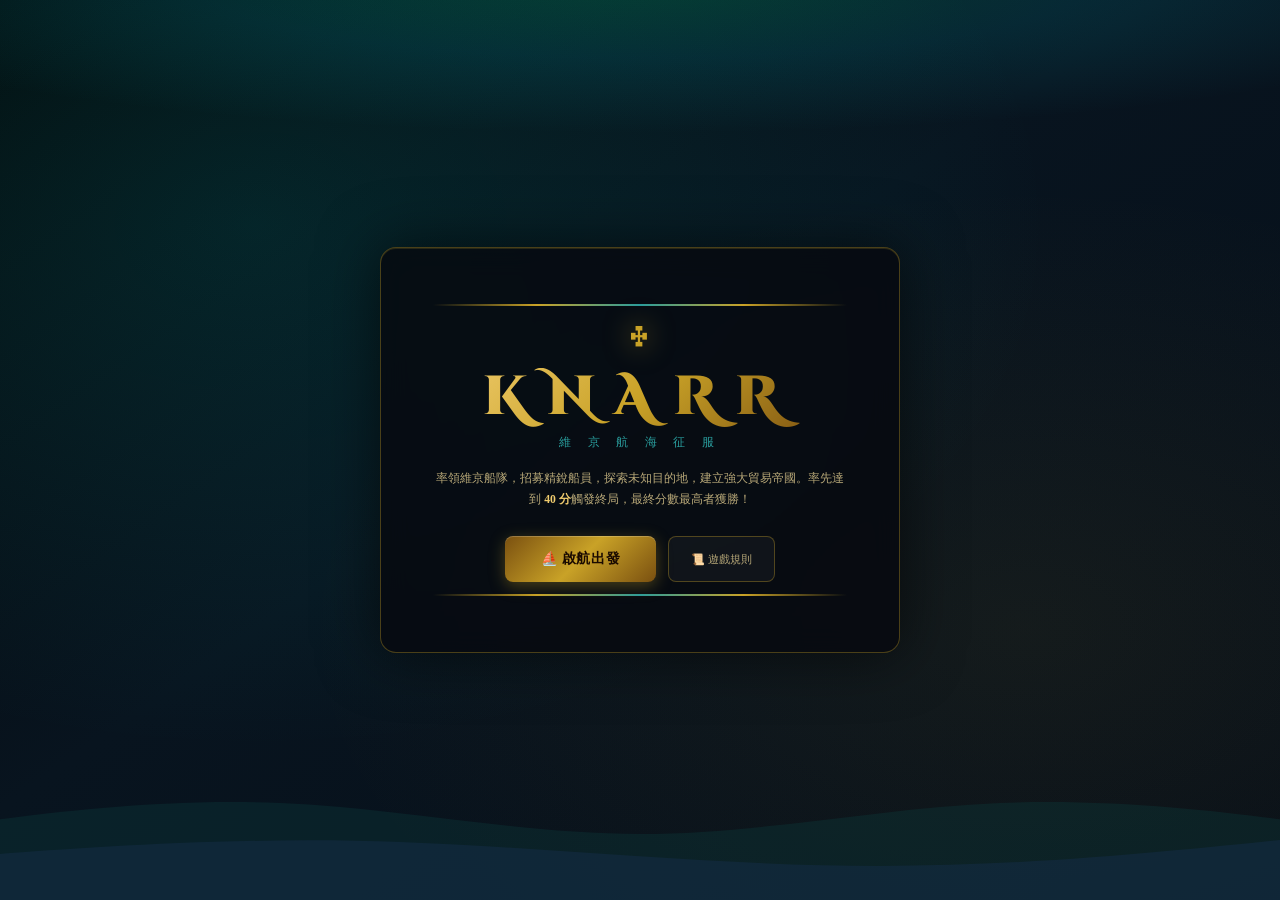
==== index.html @ 2f02c30b "fix: fixed market slots by board color, combined ship+dest display, slot badge at bottom" ====
<!DOCTYPE html>
<html lang="zh-TW">
<head>
  <meta charset="UTF-8">
  <meta name="viewport" content="width=device-width, initial-scale=1.0">
  <title>Knarr — 維京航海桌遊</title>
  <meta name="description" content="Knarr 維京航海策略桌遊網頁版">
  <link href="https://fonts.googleapis.com/css2?family=Cinzel:wght@400;600;700;900&family=Cinzel+Decorative:wght@400;700&family=IM+Fell+English:ital@0;1&display=swap" rel="stylesheet">
  <link rel="stylesheet" href="game.css">
</head>
<body>

<!-- ═══════════════════════════ INTRO ═══════════════════════════ -->
<div id="screen-intro" class="screen active">
  <div class="intro-bg"><div class="aurora"></div><div class="waves"></div></div>
  <div class="intro-content">
    <div class="gold-bar"></div>
    <div class="valknut-logo">᛭</div>
    <h1 class="game-title">KNARR</h1>
    <p class="game-subtitle">維 京 航 海 征 服</p>
    <p class="intro-desc">率領維京船隊，招募精銳船員，探索未知目的地，建立強大貿易帝國。率先達到 <strong>40 分</strong>觸發終局，最終分數最高者獲勝！</p>
    <div class="intro-btns">
      <button class="btn-primary btn-large" onclick="startSetup()">⛵ 啟航出發</button>
      <button class="btn-ghost" onclick="showRules()">📜 遊戲規則</button>
    </div>
    <div class="gold-bar"></div>
  </div>
</div>

<!-- ═══════════════════════════ SETUP ═══════════════════════════ -->
<div id="screen-setup" class="screen">
  <div class="intro-bg"><div class="aurora"></div></div>
  <div class="setup-panel">
    <h2 class="panel-title">⚓ 遊戲準備</h2>
    <div class="setup-row">
      <div class="setup-col">
        <label class="setup-label">你的艦長名稱</label>
        <input type="text" id="player-name-input" class="text-input" placeholder="維京艦長" maxlength="12" value="維京艦長">
        <label class="setup-label" style="margin-top:16px">聖物模組</label>
        <div class="toggle-row">
          <label class="toggle-switch"><input type="checkbox" id="relic-toggle" checked><span class="toggle-slider"></span></label>
          <span class="toggle-desc">金臂鐲 — 招募第3張同色船員時，可預留1張目的地</span>
        </div>
      </div>
      <div class="setup-col">
        <label class="setup-label">選擇你的船隻板塊</label>
        <div id="ship-tile-selector" class="ship-tile-grid"></div>
      </div>
    </div>
    <div class="setup-actions">
      <button class="btn-ghost" onclick="showScreen('screen-intro')">← 返回</button>
      <button class="btn-primary btn-large" onclick="initGame()">🚢 準備就緒，啟航！</button>
    </div>
  </div>
</div>

<!-- ═══════════════════════════ GAME SCREEN ═══════════════════════════ -->
<div id="screen-game" class="screen">

  <!-- TOP BAR -->
  <header class="top-bar">
    <div class="topbar-brand">⚔ KNARR</div>
    <div class="topbar-phase">
      <span class="phase-chip" id="phase-label">等待開始</span>
      <span class="round-chip" id="round-label">回合 1</span>
    </div>
    <div class="topbar-actions">
      <button class="icon-btn" onclick="toggleLog()" title="事件記錄">📋</button>
      <button class="icon-btn" onclick="showRules()" title="規則說明">📜</button>
    </div>
  </header>

  <!-- ════ MAIN BOARD ════ -->
  <div class="game-board">

    <!-- ── COL A: 對手面板 ── -->
    <aside class="side-panel side-panel--opp">
      <div class="player-card opp-card">
        <div class="pcard-header">
          <div class="pcard-avatar">🤖</div>
          <div class="pcard-info">
            <div class="pcard-name">電腦對手</div>
            <div class="turn-badge hidden" id="opp-turn-badge">▶ 思考中...</div>
          </div>
          <div class="pcard-score"><span id="opp-score">0</span><small>分</small></div>
        </div>
        <!-- Reputation -->
        <div class="rep-block">
          <div class="rep-row">
            <span class="rep-track-label">聲望軌</span>
            <span class="rep-value">🔰<span id="opp-rep">0</span> → <span id="opp-rep-pts">0</span>分/回合</span>
          </div>
          <div class="rep-track-bar" id="opp-rep-track"></div>
        </div>
        <!-- Tokens -->
        <div class="token-row">
          <div class="token-chip" title="招募標記">⚡<span id="opp-recruit">1</span></div>
          <div class="token-chip" title="銀臂鐲">⭕<span id="opp-bracelet">1</span></div>
        </div>
      </div>

      <!-- 對手船員區 -->
      <div class="crew-area-block">
        <div class="block-title">船員區</div>
        <div class="crew-grid" id="opp-crew-grid">
          <div class="crew-lane blue-lane"><div class="lane-header lane-blue">藍</div><div class="lane-cards" id="opp-crew-blue"></div></div>
          <div class="crew-lane yellow-lane"><div class="lane-header lane-yellow">黃</div><div class="lane-cards" id="opp-crew-yellow"></div></div>
          <div class="crew-lane green-lane"><div class="lane-header lane-green">綠</div><div class="lane-cards" id="opp-crew-green"></div></div>
          <div class="crew-lane red-lane"><div class="lane-header lane-red">紅</div><div class="lane-cards" id="opp-crew-red"></div></div>
          <div class="crew-lane purple-lane"><div class="lane-header lane-purple">紫</div><div class="lane-cards" id="opp-crew-purple"></div></div>
        </div>
      </div>

      <!-- 對手船隻板塊 + 目的地 (combined) -->
      <div class="ship-dest-combined" id="opp-ship-block">
        <div class="block-title">⛵ 船隻板塊 <span class="dest-count-badge">(目的地 <span id="opp-dest-count">0</span>)</span></div>
        <div class="ship-trade-cols" id="opp-trade-cols"></div>
        <!-- All destinations stacked on ship tile -->
        <div class="dest-stack-area" id="opp-destinations"></div>
      </div>
    </aside>

    <!-- ── COL B: 中央主板 ── -->
    <main class="center-board">

      <!-- 目的地市場 -->
      <section class="board-section">
        <div class="section-title">
          <span>🗺 目的地市場</span>
          <span class="deck-badges">
            <span class="deck-badge trade-badge">貿易點堆 <b id="trade-post-deck-count">20</b></span>
            <span class="deck-badge settle-badge">定居點堆 <b id="settlement-deck-count">15</b></span>
          </span>
        </div>
        <div class="dest-market-wrap">
          <div class="market-row-label trade-post-label">貿易點</div>
          <div class="dest-market-row" id="trade-post-market"></div>
          <div class="market-row-label settlement-label" style="margin-top:8px">定居點</div>
          <div class="dest-market-row" id="settlement-market"></div>
        </div>
      </section>

      <!-- 船員市場 -->
      <section class="board-section">
        <div class="section-title">
          <span>👥 船員市場</span>
          <span class="deck-badge crew-badge">牌堆 <b id="crew-deck-count">0</b></span>
        </div>
        <div class="crew-market-row" id="crew-market"></div>
      </section>

      <!-- 行動區 -->
      <section class="action-zone" id="action-zone">
        <div class="action-zone-label" id="action-zone-label">等待回合開始...</div>
        <div class="action-btns" id="action-btns">
          <button id="btn-trade" class="act-btn act-trade" onclick="doTrade()" disabled>
            <span class="act-icon">💰</span>
            <span class="act-name">貿易</span>
            <span class="act-hint">花費銀臂鐲</span>
          </button>
          <button id="btn-recruit" class="act-btn act-recruit" onclick="enterRecruitMode()" disabled>
            <span class="act-icon">⚡</span>
            <span class="act-name">招募船員</span>
            <span class="act-hint">點選手牌</span>
          </button>
          <button id="btn-explore" class="act-btn act-explore" onclick="enterExploreMode()" disabled>
            <span class="act-icon">🧭</span>
            <span class="act-name">探索目的地</span>
            <span class="act-hint">點選目的地</span>
          </button>
          <button id="btn-end-turn" class="act-btn act-end" onclick="endTurn()" disabled>
            <span class="act-icon">➡</span>
            <span class="act-name">結束回合</span>
          </button>
        </div>
        <!-- 貿易選項 (inline) -->
        <div id="trade-inline" class="trade-inline hidden">
          <div class="trade-inline-title">選擇銀臂鐲數量（你有 <span id="trade-bracelet-count">0</span> 枚）</div>
          <div class="trade-inline-btns">
            <button class="trade-opt-btn" onclick="executeTrade(1)"><span class="trade-cost">1 枚⭕</span><span class="trade-gain">取得左欄資源</span></button>
            <button class="trade-opt-btn" onclick="executeTrade(2)"><span class="trade-cost">2 枚⭕</span><span class="trade-gain">左欄 + 中欄</span></button>
            <button class="trade-opt-btn" onclick="executeTrade(3)"><span class="trade-cost">3 枚⭕</span><span class="trade-gain">左 + 中 + 右欄</span></button>
            <button class="trade-cancel-btn" onclick="cancelTrade()">✕ 取消</button>
          </div>
        </div>
        <!-- 探索費用說明 (inline) -->
        <div id="explore-inline" class="explore-inline hidden">
          <div class="explore-inline-title">探索模式：先點選目的地，再從手牌/船員區選擇4張同色船員支付（可用⚡代替）</div>
          <div class="explore-inline-state">
            已選目的地：<span id="sel-dest-name">—</span> ／
            已選費用：<span id="sel-crew-count">0</span>/4 張 ＋ <span id="sel-token-count">0</span> 枚⚡
            <button class="small-btn" id="explore-use-token-btn" onclick="useTokenForExplore()" disabled>使用⚡代替</button>
            <button class="small-btn confirm-btn" id="confirm-explore-btn" onclick="confirmExplore()" disabled>✓ 確認探索</button>
            <button class="small-btn cancel-btn" onclick="cancelExplore()">✕ 取消</button>
          </div>
        </div>
        <!-- 招募後：使用招募標記選任意市場牌 (inline) -->
        <div id="recruit-token-inline" class="recruit-token-inline hidden">
          <div class="recruit-token-title">⚡ 市場無同色船員！花費 1 枚招募標記，可任選一張市場牌加入手牌（你有 <span id="recruit-token-available">0</span> 枚）</div>
          <div class="recruit-market-cards" id="recruit-market-pick"></div>
          <div style="margin-top:6px;display:flex;gap:8px">
            <button class="small-btn cancel-btn" onclick="skipRecruitTokenPick()">✕ 略過，不選</button>
          </div>
        </div>
      </section>

      <!-- 事件記錄 -->
      <div id="event-log" class="event-log hidden">
        <div class="log-hdr">📋 事件記錄 <button class="log-close-btn" onclick="toggleLog()">✕</button></div>
        <div class="log-body" id="log-entries"></div>
      </div>
    </main>

    <!-- ── COL C: 玩家面板 ── -->
    <aside class="side-panel side-panel--human">
      <div class="player-card human-card">
        <div class="pcard-header">
          <div class="pcard-avatar">🧑‍✈️</div>
          <div class="pcard-info">
            <div class="pcard-name" id="human-player-name">維京艦長</div>
            <div class="turn-badge" id="human-turn-badge">▶ 你的回合</div>
          </div>
          <div class="pcard-score"><span id="human-score">0</span><small>分</small></div>
        </div>
        <!-- Reputation -->
        <div class="rep-block">
          <div class="rep-row">
            <span class="rep-track-label">聲望軌</span>
            <span class="rep-value">🔰<span id="human-rep">0</span> → <span id="human-rep-pts">0</span>分/回合</span>
          </div>
          <div class="rep-track-bar" id="human-rep-track"></div>
        </div>
        <!-- Tokens -->
        <div class="token-row">
          <div class="token-chip" title="招募標記">⚡<span id="human-recruit">1</span></div>
          <div class="token-chip" title="銀臂鐲">⭕<span id="human-bracelet">1</span></div>
          <div class="token-chip traded-chip" id="traded-chip" style="display:none">💰已貿</div>
          <div class="token-chip action-chip" id="action-chip" style="display:none">⚔主行動</div>
        </div>
      </div>

      <!-- 玩家手牌 -->
      <div class="hand-block" id="hand-block">
        <div class="block-title">手牌 (<span id="hand-count">0</span>) <span class="block-hint" id="hand-hint">— 點牌招募</span></div>
        <div class="hand-cards-row" id="human-hand"></div>
      </div>

      <!-- 玩家船員區 -->
      <div class="crew-area-block human-crew-block">
        <div class="block-title">船員區 <span class="block-hint">— 點欄位查看資源</span></div>
        <div class="crew-grid" id="human-crew-grid">
          <div class="crew-lane blue-lane" onclick="showCrewColResource('blue')"><div class="lane-header lane-blue">藍</div><div class="lane-cards" id="human-crew-blue"></div></div>
          <div class="crew-lane yellow-lane" onclick="showCrewColResource('yellow')"><div class="lane-header lane-yellow">黃</div><div class="lane-cards" id="human-crew-yellow"></div></div>
          <div class="crew-lane green-lane" onclick="showCrewColResource('green')"><div class="lane-header lane-green">綠</div><div class="lane-cards" id="human-crew-green"></div></div>
          <div class="crew-lane red-lane" onclick="showCrewColResource('red')"><div class="lane-header lane-red">紅</div><div class="lane-cards" id="human-crew-red"></div></div>
          <div class="crew-lane purple-lane" onclick="showCrewColResource('purple')"><div class="lane-header lane-purple">紫</div><div class="lane-cards" id="human-crew-purple"></div></div>
        </div>
      </div>

      <!-- 玩家船隻板塊 + 目的地 (combined) -->
      <div class="ship-dest-combined" id="human-ship-block">
        <div class="block-title">⛵ 船隻板塊 <span class="dest-count-badge">(目的地 <span id="human-dest-count">0</span>)</span></div>
        <!-- Ship tile trade column icons -->
        <div class="ship-trade-cols" id="human-trade-cols"></div>
        <!-- All destination cards stacked here (overlaid on ship tile area) -->
        <div class="dest-stack-area" id="human-destinations"></div>
        <!-- Reserved destinations (separate) -->
        <div class="block-title reserved-label" id="reserved-title" style="display:none">🔖 預留 (<span id="reserved-count">0</span>)</div>
        <div class="dest-cards-row" id="human-reserved"></div>
      </div>
    </aside>
  </div>
</div>

<!-- ═══════════════════════════ GAMEOVER ═══════════════════════════ -->
<div id="screen-gameover" class="screen">
  <div class="intro-bg"><div class="aurora"></div></div>
  <div class="gameover-panel">
    <div class="valknut-logo">ᚱ</div>
    <h2 id="gameover-title">遊戲結束</h2>
    <div class="gameover-result" id="gameover-result"></div>
    <div class="gameover-scores" id="gameover-scores"></div>
    <div class="gameover-btns">
      <button class="btn-primary" onclick="showScreen('screen-intro')">⚓ 返回主畫面</button>
      <button class="btn-ghost" onclick="restartGame()">🔄 再來一局</button>
    </div>
  </div>
</div>

<!-- ═══════════════════════════ MODALS ═══════════════════════════ -->

<!-- 卡牌資訊 -->
<div id="modal-card-info" class="modal hidden">
  <div class="modal-overlay" onclick="closeModal('modal-card-info')"></div>
  <div class="modal-box modal-card-box">
    <img id="modal-card-img" src="" alt="" class="modal-full-card-img">
    <div class="modal-card-detail">
      <h3 id="modal-card-name"></h3>
      <div id="modal-card-body"></div>
      <button class="btn-ghost" onclick="closeModal('modal-card-info')">關閉</button>
    </div>
  </div>
</div>

<!-- 金臂鐲預留 -->
<div id="modal-reserve" class="modal hidden">
  <div class="modal-overlay"></div>
  <div class="modal-box">
    <h3 class="modal-title">🔱 金臂鐲觸發！</h3>
    <p class="modal-desc">同色船員剛好是第 3 張！選擇一張目的地預留（上限 2 張）。</p>
    <div class="reserve-dest-row" id="reserve-dest-list"></div>
    <button class="btn-ghost" style="margin-top:12px" onclick="skipReserve()">略過，不預留</button>
  </div>
</div>

<!-- 規則說明 -->
<div id="modal-rules" class="modal hidden">
  <div class="modal-overlay" onclick="closeModal('modal-rules')"></div>
  <div class="modal-box modal-rules-box">
    <h3 class="modal-title">📜 Knarr 遊戲規則</h3>
    <div class="rules-body">
      <h4>🎯 勝利目標</h4>
      <p>任一玩家達 40 分觸發終局，完成本輪後分數最高者獲勝。</p>
      <h4>🔄 回合流程</h4>
      <ol>
        <li><b>聲望給分</b>：回合開始依聲望軌位置得分（格3→1分, 格6→2分, 格10→3分, 格14→5分）</li>
        <li><b>行前貿易</b>（可選）：花費銀臂鐲取得船隻板塊欄位資源</li>
        <li><b>主行動</b>（必選一）：招募船員 或 探索目的地</li>
        <li><b>行後貿易</b>（可選）：若本回合尚未貿易</li>
        <li><b>結束回合</b></li>
      </ol>
      <h4>⚡ 招募船員</h4>
      <p>從手牌打出 1 張船員卡放入對應顏色欄位，取得該欄所有可見資源圖標，然後從市場補 1 張同色牌到手（若無同色可花招募標記任選 1 張）。</p>
      <h4>🧭 探索目的地</h4>
      <p>選擇市場或預留目的地，支付 4 張同色船員卡（招募標記可各代替 1 張），取得右上角獎勵。</p>
      <h4>💰 貿易</h4>
      <p>花費 1/2/3 枚銀臂鐲，對應解鎖船隻板塊左欄 / 左+中欄 / 全欄，取得欄位資源及所有已取得目的地卡的相同欄位資源。每回合最多貿易一次。</p>
      <h4>🔱 金臂鐲聖物（可選模組）</h4>
      <p>當招募的同色船員剛好是第 3 張時，可預留 1 張目的地卡（每人上限 2 張預留）。</p>
    </div>
    <button class="btn-ghost" onclick="closeModal('modal-rules')">關閉</button>
  </div>
</div>

<!-- Toast -->
<div id="toast" class="toast hidden"></div>

<script src="game-data.js"></script>
<script src="game-engine.js"></script>
<script>
// Bootstrap: load JSON data then init UI
document.addEventListener('DOMContentLoaded', async () => {
  await loadGameData();
  showScreen('screen-intro');
});
</script>
</body>
</html>
---- game.css ----
/* ═══════════════════════════════════════════════════════════════
   KNARR — Viking Board Game  |  Complete UI v2
   更大卡牌 · 桌遊桌面布局 · 直覺操作
   ═══════════════════════════════════════════════════════════════ */

@import url('https://fonts.googleapis.com/css2?family=Cinzel:wght@400;600;700;900&family=Cinzel+Decorative:wght@400;700&family=IM+Fell+English:ital@0;1&display=swap');

/* ─── Variables ─── */
:root {
  --gold:        #c9a227;
  --gold-lt:     #f0cc6e;
  --gold-dk:     #7a5010;
  --teal:        #2a9d9d;
  --teal-dk:     #0d3d3d;
  --night:       #07090f;
  --night-mid:   #0e1420;
  --night-lt:    #18222f;
  --panel-bg:    rgba(8,12,22,0.92);
  --border-gold: rgba(201,162,39,0.35);
  --parchment:   #f0e8d0;
  --text-s:      #b8a878;
  --text-m:      #706045;

  /* crew colors */
  --c-blue:   #1a4fa8; --c-blue-t: #8ab4f8; --c-blue-glow: rgba(26,79,168,0.55);
  --c-yellow: #b08000; --c-yellow-t:#ffd700; --c-yellow-glow:rgba(176,128,0,0.55);
  --c-green:  #1a7a35; --c-green-t: #86efac; --c-green-glow: rgba(26,122,53,0.55);
  --c-red:    #8b1a1a; --c-red-t:   #fca5a5; --c-red-glow:   rgba(139,26,26,0.55);
  --c-purple: #5a1a8b; --c-purple-t:#d8b4fe; --c-purple-glow:rgba(90,26,139,0.55);
}

/* ─── Reset ─── */
*,*::before,*::after{box-sizing:border-box;margin:0;padding:0}
html,body{width:100%;height:100%;overflow:hidden;font-family:'IM Fell English',Georgia,serif;background:var(--night);color:var(--parchment);font-size:13px}
button{cursor:pointer;font-family:inherit}
img{display:block}
::-webkit-scrollbar{width:4px;height:4px}
::-webkit-scrollbar-thumb{background:rgba(201,162,39,0.25);border-radius:2px}

/* ─── Screens ─── */
.screen{position:fixed;inset:0;display:none;flex-direction:column;z-index:1}
.screen.active{display:flex}
.hidden{display:none!important}

/* ═══════════════ INTRO ═══════════════ */
#screen-intro{align-items:center;justify-content:center}

.intro-bg{
  position:absolute;inset:0;z-index:0;
  background:
    radial-gradient(ellipse at 20% 25%, rgba(0,212,200,.12) 0%, transparent 55%),
    radial-gradient(ellipse at 80% 70%, rgba(201,162,39,.07) 0%, transparent 50%),
    linear-gradient(145deg,#030608 0%,#08141f 45%,#060e18 100%);
}
.aurora{
  position:absolute;top:0;left:0;right:0;height:40%;
  background:radial-gradient(ellipse 100% 60% at 50% -5%,rgba(0,245,160,.18) 0%,rgba(0,200,220,.12) 35%,transparent 70%);
  animation:aurora-pulse 7s ease-in-out infinite alternate;
}
@keyframes aurora-pulse{0%{opacity:.5;transform:scaleX(.88) translateY(-6px)}100%{opacity:1;transform:scaleX(1.12) translateY(6px)}}
.waves{
  position:absolute;bottom:0;left:0;right:0;height:140px;
  background:url("data:image/svg+xml,%3Csvg xmlns='http://www.w3.org/2000/svg' viewBox='0 0 1440 140'%3E%3Cpath fill='rgba(13,61,61,0.35)' d='M0,70L60,62C120,54,240,38,360,43C480,48,600,74,720,74C840,74,960,48,1080,43C1200,38,1320,54,1380,62L1440,70L1440,140L0,140Z'/%3E%3Cpath fill='rgba(20,45,70,0.55)' d='M0,100L80,94C160,88,320,76,480,82C640,88,800,106,960,106C1120,106,1280,88,1360,80L1440,72L1440,140L0,140Z'/%3E%3C/svg%3E") bottom/cover;
}

.intro-content{position:relative;z-index:1;text-align:center;padding:44px 52px;max-width:520px;background:rgba(7,9,15,0.82);border:1px solid var(--border-gold);border-radius:16px;backdrop-filter:blur(14px);box-shadow:0 0 60px rgba(0,0,0,.6),inset 0 1px 0 rgba(201,162,39,.18)}
.gold-bar{height:2px;background:linear-gradient(90deg,transparent,var(--gold),var(--teal),var(--gold),transparent);margin:12px 0}
.valknut-logo{font-size:2.8rem;color:var(--gold);filter:drop-shadow(0 0 14px rgba(201,162,39,.7));animation:rune-glow 3s ease-in-out infinite alternate;margin-bottom:8px}
@keyframes rune-glow{0%{filter:drop-shadow(0 0 6px rgba(201,162,39,.4))}100%{filter:drop-shadow(0 0 22px rgba(201,162,39,.95))}}
.game-title{font-family:'Cinzel Decorative',serif;font-size:4.2rem;font-weight:900;letter-spacing:.35em;background:linear-gradient(135deg,var(--gold-lt),var(--gold),var(--gold-dk));-webkit-background-clip:text;-webkit-text-fill-color:transparent;background-clip:text;line-height:1.1}
.game-subtitle{font-family:'Cinzel',serif;font-size:.95rem;letter-spacing:.55em;color:var(--teal);margin:.5rem 0 1.4rem;text-transform:uppercase}
.intro-desc{color:var(--text-s);line-height:1.75;margin-bottom:2rem;font-size:.9rem}
.intro-desc strong{color:var(--gold-lt)}
.intro-btns{display:flex;gap:12px;justify-content:center}

/* ─── Buttons ─── */
.btn-primary{display:inline-flex;align-items:center;gap:8px;padding:11px 26px;border:none;border-radius:8px;font-family:'Cinzel',serif;font-size:.9rem;font-weight:700;background:linear-gradient(135deg,var(--gold-dk),var(--gold),var(--gold-dk));color:#1a0a00;box-shadow:0 4px 16px rgba(201,162,39,.35),inset 0 1px 0 rgba(255,255,255,.2);transition:all .2s;letter-spacing:.04em}
.btn-primary:hover{transform:translateY(-2px);box-shadow:0 7px 24px rgba(201,162,39,.55)}
.btn-primary:disabled{opacity:.35;cursor:not-allowed;transform:none}
.btn-large{padding:14px 36px;font-size:1.05rem}
.btn-ghost{display:inline-flex;align-items:center;gap:6px;padding:10px 22px;border:1px solid var(--border-gold);border-radius:8px;background:rgba(255,255,255,.04);color:var(--text-s);font-family:'Cinzel',serif;font-size:.85rem;transition:all .2s}
.btn-ghost:hover{background:rgba(255,255,255,.08);color:var(--parchment);border-color:var(--gold)}

/* ═══════════════ SETUP ═══════════════ */
#screen-setup{align-items:center;justify-content:center}
.setup-panel{position:relative;z-index:1;background:var(--panel-bg);border:1px solid var(--border-gold);border-radius:16px;padding:36px 40px;width:700px;max-width:95vw;max-height:92vh;overflow-y:auto;box-shadow:0 20px 60px rgba(0,0,0,.6)}
.panel-title{font-family:'Cinzel Decorative',serif;font-size:1.5rem;color:var(--gold);text-align:center;margin-bottom:28px;letter-spacing:.08em}
.setup-row{display:grid;grid-template-columns:1fr 1fr;gap:32px;margin-bottom:24px}
.setup-col{display:flex;flex-direction:column;gap:10px}
.setup-label{font-family:'Cinzel',serif;font-size:.75rem;color:var(--gold-lt);letter-spacing:.12em;text-transform:uppercase}
.text-input{background:rgba(255,255,255,.05);border:1px solid var(--border-gold);border-radius:6px;color:var(--parchment);font-family:'IM Fell English',serif;font-size:1rem;padding:8px 12px;transition:border-color .2s}
.text-input:focus{outline:none;border-color:var(--gold)}
.toggle-row{display:flex;align-items:center;gap:10px}
.toggle-desc{font-size:.8rem;color:var(--text-s);line-height:1.4}
.toggle-switch{position:relative;display:inline-block;width:42px;height:22px;flex-shrink:0}
.toggle-switch input{display:none}
.toggle-slider{position:absolute;inset:0;background:rgba(255,255,255,.08);border:1px solid var(--border-gold);border-radius:22px;cursor:pointer;transition:.3s}
.toggle-slider:before{content:'';position:absolute;width:16px;height:16px;left:3px;top:3px;background:var(--text-s);border-radius:50%;transition:.3s}
.toggle-switch input:checked + .toggle-slider{background:rgba(201,162,39,.2);border-color:var(--gold)}
.toggle-switch input:checked + .toggle-slider:before{transform:translateX(20px);background:var(--gold)}
.ship-tile-grid{display:grid;grid-template-columns:repeat(2,1fr);gap:8px;flex:1}
.ship-tile-option{border:2px solid rgba(201,162,39,.2);border-radius:8px;padding:10px;cursor:pointer;transition:all .2s;background:rgba(255,255,255,.02);text-align:center}
.ship-tile-option:hover{border-color:var(--gold);background:rgba(201,162,39,.07)}
.ship-tile-option.selected{border-color:var(--gold);background:rgba(201,162,39,.14);box-shadow:0 0 14px rgba(201,162,39,.22)}
.ship-tile-option .tile-id{font-family:'Cinzel',serif;font-size:.72rem;color:var(--gold-lt);margin-bottom:4px}
.ship-tile-option .tile-cols{font-size:.65rem;color:var(--text-s);line-height:1.5}
.setup-actions{display:flex;justify-content:space-between;align-items:center;margin-top:12px}

/* ═══════════════ GAME SCREEN ═══════════════ */
#screen-game{background:linear-gradient(160deg,#04060c 0%,#091320 50%,#050a14 100%);overflow:hidden}

/* Top Bar */
.top-bar{display:flex;align-items:center;justify-content:space-between;padding:0 16px;height:44px;background:rgba(4,6,12,.95);border-bottom:1px solid rgba(201,162,39,.22);flex-shrink:0}
.topbar-brand{font-family:'Cinzel Decorative',serif;font-size:.95rem;color:var(--gold);letter-spacing:.18em;filter:drop-shadow(0 0 6px rgba(201,162,39,.4))}
.topbar-phase{display:flex;align-items:center;gap:10px}
.phase-chip{font-family:'Cinzel',serif;font-size:.78rem;padding:3px 12px;border:1px solid rgba(42,157,157,.4);border-radius:4px;color:var(--teal);background:rgba(42,157,157,.1);animation:phase-glow 2.5s ease-in-out infinite alternate}
@keyframes phase-glow{0%{box-shadow:none}100%{box-shadow:0 0 8px rgba(42,157,157,.3)}}
.round-chip{font-family:'Cinzel',serif;font-size:.75rem;color:var(--text-s)}
.topbar-actions{display:flex;gap:6px}
.icon-btn{background:none;border:1px solid rgba(201,162,39,.2);border-radius:5px;color:var(--text-s);font-size:.95rem;padding:4px 8px;transition:all .2s}
.icon-btn:hover{border-color:var(--gold);color:var(--gold)}

/* ─── Main Board Layout ─── */
.game-board{
  display:grid;
  grid-template-columns: 260px 1fr 420px;
  height:calc(100vh - 44px);
  overflow:hidden;
}

/* ─── Side Panels ─── */
.side-panel{display:flex;flex-direction:column;gap:6px;padding:8px 10px;overflow-y:auto;overflow-x:hidden;background:rgba(4,6,12,.85);border-right:1px solid rgba(201,162,39,.12)}
.side-panel--human{border-right:none;border-left:1px solid rgba(201,162,39,.12)}
.side-panel::-webkit-scrollbar{width:3px}
.side-panel::-webkit-scrollbar-thumb{background:rgba(201,162,39,.18)}

/* Player Card */
.player-card{border-radius:8px;padding:8px 10px;border:1px solid rgba(201,162,39,.18)}
.opp-card{background:rgba(15,20,35,.5)}
.human-card{background:rgba(15,20,35,.7);border-color:rgba(201,162,39,.3)}
.pcard-header{display:flex;align-items:center;gap:8px;margin-bottom:8px}
.pcard-avatar{font-size:1.4rem;width:32px;height:32px;display:flex;align-items:center;justify-content:center;background:rgba(255,255,255,.06);border-radius:50%;flex-shrink:0}
.pcard-info{flex:1;min-width:0}
.pcard-name{font-family:'Cinzel',serif;font-size:.82rem;color:var(--gold-lt);overflow:hidden;text-overflow:ellipsis;white-space:nowrap}
.turn-badge{font-size:.62rem;color:var(--teal);background:rgba(42,157,157,.15);border:1px solid rgba(42,157,157,.3);border-radius:3px;padding:1px 6px;margin-top:2px;display:inline-block;animation:blink 1.2s step-end infinite}
@keyframes blink{0%,100%{opacity:1}50%{opacity:.35}}
.pcard-score{text-align:center;flex-shrink:0}
.pcard-score span{font-family:'Cinzel Decorative',serif;font-size:1.8rem;color:var(--gold);line-height:1;filter:drop-shadow(0 0 6px rgba(201,162,39,.4))}
.pcard-score small{display:block;font-size:.58rem;color:var(--text-m);font-family:'Cinzel',serif}

/* Reputation */
.rep-block{padding:6px 0;border-top:1px solid rgba(201,162,39,.1)}
.rep-row{display:flex;justify-content:space-between;align-items:center;margin-bottom:5px}
.rep-track-label{font-family:'Cinzel',serif;font-size:.6rem;color:var(--text-m);letter-spacing:.08em}
.rep-value{font-size:.6rem;color:var(--text-s)}
.rep-track-bar{display:flex;gap:2px;flex-wrap:nowrap}
.rep-cell{width:12px;height:12px;border-radius:2px;background:rgba(255,255,255,.04);border:1px solid rgba(201,162,39,.12);flex-shrink:0;position:relative}
.rep-cell.milestone{border-color:rgba(201,162,39,.35);background:rgba(201,162,39,.07)}
.rep-cell.filled{background:var(--gold-dk);border-color:var(--gold-lt)}
.rep-cell.current{background:var(--gold);border-color:var(--gold-lt);box-shadow:0 0 7px rgba(201,162,39,.7)}

/* Tokens */
.token-row{display:flex;flex-wrap:wrap;gap:5px;padding-top:6px}
.token-chip{display:flex;align-items:center;gap:4px;padding:3px 8px;border-radius:16px;background:rgba(255,255,255,.05);border:1px solid rgba(201,162,39,.2);font-size:.82rem;font-family:'Cinzel',serif;font-weight:600;color:var(--parchment)}
.traded-chip{color:var(--gold);border-color:var(--gold-dk)}
.action-chip{color:var(--teal);border-color:rgba(42,157,157,.4);animation:phase-glow 1.5s ease-in-out infinite alternate}

/* Block titles */
.block-title{font-family:'Cinzel',serif;font-size:.65rem;color:var(--gold-lt);letter-spacing:.1em;text-transform:uppercase;margin-bottom:5px}
.block-hint{font-size:.6rem;color:var(--text-m);font-family:'IM Fell English',serif;font-style:italic;text-transform:none;letter-spacing:0}
.reserved-label{color:var(--gold);margin-top:6px}

/* ─── Crew Grid ─── */
.crew-area-block{flex-shrink:0}
.human-crew-block{flex-shrink:0}
.crew-grid{display:flex;gap:3px}
.crew-lane{flex:1;border-radius:4px;overflow:hidden;border:1px solid rgba(255,255,255,.06);cursor:pointer;transition:all .2s;min-width:0}
.crew-lane:hover{border-color:rgba(201,162,39,.3)}
.lane-header{font-family:'Cinzel',serif;font-size:.6rem;font-weight:700;text-align:center;padding:3px 1px}
.lane-blue{background:rgba(26,79,168,.55);color:var(--c-blue-t)}
.lane-yellow{background:rgba(176,128,0,.55);color:var(--c-yellow-t)}
.lane-green{background:rgba(26,122,53,.55);color:var(--c-green-t)}
.lane-red{background:rgba(139,26,26,.55);color:var(--c-red-t)}
.lane-purple{background:rgba(90,26,139,.55);color:var(--c-purple-t)}
.lane-cards{padding:3px 2px;display:flex;flex-direction:column;gap:2px;min-height:22px}

/* Crew card in crew area — 2x size image */
.crew-area-card{
  width:100%;height:64px;border-radius:5px;overflow:hidden;position:relative;border:1px solid rgba(255,255,255,.1);
  cursor:default;transition:transform .15s;
}
.crew-area-card img{width:100%;height:100%;object-fit:cover;object-position:top}
.crew-area-card .card-res-badge{
  position:absolute;bottom:2px;right:3px;
  background:rgba(0,0,0,.78);border-radius:3px;font-size:.75rem;padding:1px 4px;color:rgba(255,255,255,.9)
}
.blue-lane .crew-area-card{border-color:rgba(138,180,248,.35)}
.yellow-lane .crew-area-card{border-color:rgba(255,215,0,.35)}
.green-lane .crew-area-card{border-color:rgba(134,239,172,.35)}
.red-lane .crew-area-card{border-color:rgba(252,165,165,.35)}
.purple-lane .crew-area-card{border-color:rgba(216,180,254,.35)}

/* ─── Hand Cards ─── */
.hand-block{flex-shrink:0}
.hand-cards-row{display:flex;flex-wrap:wrap;gap:6px;overflow-x:auto;padding-bottom:4px}

/* Big hand card — 2x size, no crop */
.hand-card{
  width:136px;aspect-ratio:63/88;border-radius:8px;overflow:hidden;
  border:2px solid rgba(201,162,39,.25);cursor:pointer;
  transition:all .22s ease;position:relative;flex-shrink:0;
  box-shadow:0 3px 8px rgba(0,0,0,.4);
  background:rgba(10,12,22,.9);
}
.hand-card img{width:100%;height:100%;object-fit:contain;display:block}
.hand-card:hover{transform:translateY(-10px) scale(1.05);border-color:var(--gold);box-shadow:0 12px 28px rgba(0,0,0,.5),0 0 18px rgba(201,162,39,.35);z-index:20}
.hand-card.mode-recruit:hover{border-color:var(--teal);box-shadow:0 12px 28px rgba(0,0,0,.5),0 0 18px rgba(42,157,157,.5)}
.hand-card.mode-explore-pay:hover{border-color:#a855f7;box-shadow:0 12px 28px rgba(0,0,0,.5),0 0 18px rgba(168,85,247,.4)}
.hand-card.selected-pay{border-color:#a855f7!important;opacity:.55;transform:translateY(-4px)}
.hand-card .hcard-color-bar{position:absolute;top:0;left:0;right:0;height:6px}
.hand-card .hcard-res{position:absolute;bottom:4px;right:5px;background:rgba(0,0,0,.78);border-radius:3px;font-size:.85rem;padding:1px 5px}

/* Recruit/Explore mode highlight on hand card */
.hand-card.selectable{border-color:var(--teal)!important;animation:selectable-pulse 1.5s ease-in-out infinite alternate}
@keyframes selectable-pulse{0%{box-shadow:0 0 6px rgba(42,157,157,.3)}100%{box-shadow:0 0 20px rgba(42,157,157,.8)}}
.hand-card.selectable-pay{border-color:#a855f7!important;animation:pay-pulse 1.5s ease-in-out infinite alternate}
@keyframes pay-pulse{0%{box-shadow:0 0 6px rgba(168,85,247,.3)}100%{box-shadow:0 0 20px rgba(168,85,247,.8)}}

.dest-block{flex-shrink:0}
.human-dest-block{flex:1}
.dest-cards-row{display:flex;flex-wrap:wrap;gap:8px;align-items:flex-start}

/* Stacked destination cards (same type grouped as pile) */
.dest-stack-wrapper{
  position:relative;flex-shrink:0;
}

.dest-owned-card{
  width:90px;border-radius:6px;overflow:hidden;border:2px solid rgba(201,162,39,.2);
  cursor:pointer;transition:all .2s;background:rgba(15,20,35,.7);flex-shrink:0;
}
.dest-owned-card:hover{border-color:var(--gold);transform:translateY(-3px);box-shadow:0 6px 18px rgba(0,0,0,.5)}
.dest-owned-card img{width:100%;height:52px;object-fit:cover}
.dest-owned-card .dcard-body{padding:4px 5px}
.dest-owned-card .dcard-name{font-family:'Cinzel',serif;font-size:.55rem;color:var(--text-s);margin-bottom:2px;white-space:nowrap;overflow:hidden;text-overflow:ellipsis}
.dest-owned-card .dcard-pts{font-family:'Cinzel Decorative',serif;font-size:.9rem;color:var(--gold)}
.dest-owned-card .dcard-trade{display:flex;gap:2px;margin-top:3px;padding-top:3px;border-top:1px solid rgba(201,162,39,.1)}
.dest-owned-card .dtr-cell{flex:1;text-align:center;font-size:.6rem;color:var(--text-m)}
.dest-owned-card.settlement-owned{border-color:rgba(139,26,26,.4)}
.dest-owned-card.trade-post-owned{border-color:rgba(90,26,139,.4)}
.dest-owned-card.reserved-dest{border-color:rgba(201,162,39,.5);background:rgba(201,162,39,.06)}

/* ─── Ship Tile + Destination Combined Block ─── */
.ship-tile-block,.ship-dest-combined{
  flex-shrink:0;background:rgba(255,255,255,.02);
  border:1px solid rgba(201,162,39,.18);border-radius:7px;padding:7px 9px;
}
.ship-trade-cols{display:flex;gap:5px;margin-top:4px}
/* Dest stack area inside the combined block */
.dest-stack-area{
  position:relative;margin-top:6px;
}
/* The stack wrapper INSIDE dest-stack-area drives the height via inline style */
.dest-stack-wrapper{position:relative;flex-shrink:0}
.dest-count-badge{font-size:.62rem;color:var(--text-m);font-family:'IM Fell English',serif}
.stcol{flex:1;background:rgba(255,255,255,.03);border:1px solid rgba(201,162,39,.1);border-radius:4px;padding:4px;text-align:center}
.stcol-lbl{font-size:.58rem;color:var(--text-m);font-family:'Cinzel',serif;margin-bottom:3px}
.stcol-icons{font-size:.75rem}

/* ═══════════════ CENTER BOARD ═══════════════ */
.center-board{
  display:flex;flex-direction:column;gap:6px;
  padding:8px 12px;overflow-y:auto;overflow-x:hidden;
  background:radial-gradient(ellipse at center top,rgba(26,58,92,.12) 0%,transparent 60%);
}

.board-section{background:rgba(8,12,22,.75);border:1px solid rgba(201,162,39,.2);border-radius:10px;padding:10px 14px;flex-shrink:0}

.section-title{display:flex;align-items:center;justify-content:space-between;margin-bottom:8px;font-family:'Cinzel',serif;font-size:.82rem;color:var(--gold-lt);font-weight:600;letter-spacing:.04em}
.deck-badges{display:flex;gap:6px}
.deck-badge{font-size:.65rem;padding:2px 7px;border-radius:3px;font-family:'Cinzel',serif}
.trade-badge{background:rgba(90,26,139,.2);border:1px solid rgba(168,85,247,.3);color:#d8b4fe}
.settle-badge{background:rgba(139,26,26,.2);border:1px solid rgba(252,165,165,.3);color:#fca5a5}
.crew-badge{background:rgba(42,157,157,.1);border:1px solid rgba(42,157,157,.3);color:var(--teal)}

/* Destination Market */
.dest-market-wrap{}
.market-row-label{font-family:'Cinzel',serif;font-size:.68rem;letter-spacing:.08em;margin-bottom:5px;font-weight:600}
.trade-post-label{color:#d8b4fe}
.settlement-label{color:#fca5a5}

.dest-market-row{display:flex;gap:12px;flex-wrap:nowrap;overflow-x:auto;padding-bottom:6px}
.dest-market-row::-webkit-scrollbar{height:4px}
.dest-market-row::-webkit-scrollbar-thumb{background:rgba(201,162,39,.25);border-radius:2px}

/* Destination Market — 2x size, image only */
.dest-mkt-card{
  width:296px;border-radius:8px;overflow:hidden;
  border:2px solid rgba(201,162,39,.22);cursor:pointer;
  transition:all .25s ease;background:rgba(10,14,26,.85);
  position:relative;flex-shrink:0;
  box-shadow:0 4px 14px rgba(0,0,0,.4);
}
.dest-mkt-card:hover{transform:translateY(-5px) scale(1.03);border-color:var(--gold);box-shadow:0 12px 30px rgba(0,0,0,.55),0 0 18px rgba(201,162,39,.25);z-index:5}
.dest-mkt-card.settlement-card{border-color:rgba(139,26,26,.4)}
.dest-mkt-card.settlement-card:hover{border-color:#ef4444;box-shadow:0 12px 30px rgba(0,0,0,.5),0 0 16px rgba(239,68,68,.25)}
.dest-mkt-card.trade-post-card{border-color:rgba(90,26,139,.4)}
.dest-mkt-card.trade-post-card:hover{border-color:#a855f7;box-shadow:0 12px 30px rgba(0,0,0,.5),0 0 16px rgba(168,85,247,.25)}
/* Image fills card completely, natural aspect ratio, no crop */
.dest-mkt-card img{width:100%;height:auto;display:block;object-fit:contain;}
/* Hide all text body — image only */
.dest-mkt-card .dmcard-body{display:none}

/* Explore-selectable dest card */
.dest-mkt-card.selectable-dest{border-color:var(--teal)!important;animation:selectable-pulse 1.5s ease-in-out infinite alternate}
.dest-mkt-card.selected-dest{border-color:var(--teal)!important;background:rgba(42,157,157,.1);box-shadow:0 0 18px rgba(42,157,157,.4)!important}

/* Crew Market — 2x bigger cards, no crop */
.crew-market-row{display:flex;gap:12px;flex-wrap:wrap}

.crew-mkt-card{
  width:160px;aspect-ratio:63/88;border-radius:8px;overflow:hidden;
  border:2px solid rgba(255,255,255,.1);cursor:pointer;
  transition:all .22s ease;position:relative;flex-shrink:0;
  box-shadow:0 4px 14px rgba(0,0,0,.4);
  background:rgba(10,12,22,.9);
}
.crew-mkt-card img{width:100%;height:100%;object-fit:contain;display:block}
.crew-mkt-card:hover{transform:translateY(-8px) scale(1.06);box-shadow:0 14px 32px rgba(0,0,0,.55);z-index:5}
.crew-mkt-card.cblue{border-color:rgba(138,180,248,.55)}
.crew-mkt-card.cyellow{border-color:rgba(255,215,0,.55)}
.crew-mkt-card.cgreen{border-color:rgba(134,239,172,.55)}
.crew-mkt-card.cred{border-color:rgba(252,165,165,.55)}
.crew-mkt-card.cpurple{border-color:rgba(216,180,254,.55)}
/* Remove old top badge; slot badge now at BOTTOM */
.crew-mkt-card .cmc-color-badge{display:none}
/* Fixed slot badge at BOTTOM — matches game board */
.crew-mkt-card .cmc-slot-badge{
  position:absolute;bottom:0;left:0;right:0;height:28px;
  display:flex;align-items:center;gap:6px;padding:0 8px;
  z-index:3;
}
.crew-mkt-card .cmc-color-dot{
  width:10px;height:10px;border-radius:50%;flex-shrink:0;
  border:1px solid rgba(255,255,255,.4);
}
/* Empty slot state */
.crew-mkt-card.empty-slot{
  background:rgba(10,12,22,.4);
  border-style:dashed;
  border-color:rgba(255,255,255,.1);
}
.cmc-empty{
  flex:1;display:flex;align-items:center;justify-content:center;
  font-family:'Cinzel',serif;font-size:.72rem;color:rgba(255,255,255,.15);
  padding-bottom:28px; /* leave room for slot badge */
}
.crew-mkt-card .cmc-res{position:absolute;bottom:32px;right:6px;background:rgba(0,0,0,.82);border-radius:4px;font-size:.9rem;padding:2px 6px}

/* ─── Action Zone ─── */
.action-zone{background:rgba(5,8,14,.85);border:1px solid rgba(201,162,39,.28);border-radius:10px;padding:10px 14px;flex-shrink:0}
.action-zone-label{font-family:'Cinzel',serif;font-size:.75rem;color:var(--gold-lt);letter-spacing:.06em;margin-bottom:8px}
.action-btns{display:grid;grid-template-columns:repeat(4,1fr);gap:8px}

.act-btn{display:flex;flex-direction:column;align-items:center;gap:3px;padding:10px 6px;border-radius:8px;border:1px solid rgba(255,255,255,.07);background:rgba(255,255,255,.02);transition:all .22s;font-family:'Cinzel',serif}
.act-btn:disabled{opacity:.28;cursor:not-allowed}
.act-btn:not(:disabled):hover{transform:translateY(-2px)}
.act-icon{font-size:1.4rem;line-height:1}
.act-name{font-size:.72rem;font-weight:700;color:var(--parchment)}
.act-hint{font-size:.58rem;color:var(--text-m);font-family:'IM Fell English',serif}

.act-trade:not(:disabled){border-color:rgba(201,162,39,.35);background:rgba(201,162,39,.05)}
.act-trade:not(:disabled):hover{border-color:var(--gold);background:rgba(201,162,39,.1);box-shadow:0 0 12px rgba(201,162,39,.2)}
.act-recruit:not(:disabled){border-color:rgba(100,180,255,.35);background:rgba(100,180,255,.04)}
.act-recruit:not(:disabled):hover{border-color:#64b4ff;box-shadow:0 0 12px rgba(100,180,255,.2)}
.act-explore:not(:disabled){border-color:rgba(42,157,157,.35);background:rgba(42,157,157,.04)}
.act-explore:not(:disabled):hover{border-color:var(--teal);box-shadow:0 0 12px rgba(42,157,157,.2)}
.act-end:not(:disabled){border-color:rgba(255,255,255,.15);background:rgba(255,255,255,.03)}
.act-end:not(:disabled):hover{border-color:rgba(255,255,255,.35);background:rgba(255,255,255,.07)}

/* Trade inline */
.trade-inline{margin-top:10px;background:rgba(201,162,39,.05);border:1px solid rgba(201,162,39,.22);border-radius:7px;padding:10px 12px}
.trade-inline-title{font-family:'Cinzel',serif;font-size:.72rem;color:var(--gold-lt);margin-bottom:8px}
.trade-inline-btns{display:flex;gap:7px;flex-wrap:wrap}
.trade-opt-btn{display:flex;flex-direction:column;align-items:center;gap:3px;padding:9px 14px;border:1px solid rgba(201,162,39,.3);border-radius:6px;background:rgba(201,162,39,.08);color:var(--parchment);transition:all .2s;flex:1;min-width:110px}
.trade-opt-btn:hover{background:rgba(201,162,39,.18);border-color:var(--gold)}
.trade-cost{font-family:'Cinzel',serif;font-size:.8rem;font-weight:700;color:var(--gold)}
.trade-gain{font-size:.65rem;color:var(--text-s)}
.trade-cancel-btn{padding:9px 14px;background:rgba(255,255,255,.04);border:1px solid rgba(255,255,255,.1);border-radius:6px;color:var(--text-m);font-size:.75rem;font-family:'Cinzel',serif;transition:all .2s}
.trade-cancel-btn:hover{background:rgba(255,255,255,.08)}

/* Explore inline */
.explore-inline{margin-top:10px;background:rgba(42,157,157,.05);border:1px solid rgba(42,157,157,.25);border-radius:7px;padding:10px 12px}
.explore-inline-title{font-family:'Cinzel',serif;font-size:.72rem;color:var(--teal);margin-bottom:7px;line-height:1.5}
.explore-inline-state{display:flex;align-items:center;flex-wrap:wrap;gap:8px;font-size:.75rem;color:var(--text-s);font-family:'Cinzel',serif}
.small-btn{padding:4px 10px;border-radius:5px;border:1px solid rgba(255,255,255,.15);background:rgba(255,255,255,.05);color:var(--text-s);font-size:.68rem;font-family:'Cinzel',serif;transition:all .2s}
.small-btn:hover:not(:disabled){background:rgba(255,255,255,.1);color:var(--parchment)}
.small-btn:disabled{opacity:.3;cursor:not-allowed}
.confirm-btn{border-color:rgba(42,157,157,.5)!important;color:var(--teal)!important}
.confirm-btn:not(:disabled):hover{background:rgba(42,157,157,.15)!important;box-shadow:0 0 8px rgba(42,157,157,.3)}
.cancel-btn{border-color:rgba(252,165,165,.3)!important;color:#fca5a5!important}

/* Recruit token market picker */
.recruit-token-inline{margin-top:10px;background:rgba(100,180,255,.06);border:1px solid rgba(100,180,255,.3);border-radius:7px;padding:10px 12px}
.recruit-token-title{font-family:'Cinzel',serif;font-size:.72rem;color:#64b4ff;margin-bottom:8px;line-height:1.5}
.recruit-market-cards{display:flex;gap:8px;flex-wrap:wrap}
.recruit-pick-card{
  width:80px;aspect-ratio:63/88;border-radius:6px;overflow:hidden;
  border:2px solid rgba(100,180,255,.3);cursor:pointer;position:relative;
  transition:all .2s;background:rgba(10,12,22,.9);
  flex-shrink:0;
}
.recruit-pick-card:hover{transform:translateY(-6px) scale(1.08);border-color:#64b4ff;box-shadow:0 8px 20px rgba(0,0,0,.5),0 0 14px rgba(100,180,255,.4);z-index:5}
.recruit-pick-card img{width:100%;height:100%;object-fit:contain;display:block}
.recruit-pick-card .rpcard-color{
  position:absolute;top:0;left:0;right:0;height:22px;
  display:flex;align-items:center;justify-content:center;
  font-family:'Cinzel',serif;font-size:.65rem;font-weight:700;
  color:#fff;text-shadow:0 1px 3px rgba(0,0,0,.9);
  z-index:2;
}

/* ─── Event Log ─── */
.event-log{position:fixed;right:290px;bottom:16px;width:310px;max-height:260px;background:rgba(5,8,15,.97);border:1px solid rgba(201,162,39,.25);border-radius:10px;z-index:200;display:flex;flex-direction:column;backdrop-filter:blur(12px);box-shadow:0 8px 32px rgba(0,0,0,.6)}
.log-hdr{display:flex;align-items:center;justify-content:space-between;padding:7px 12px;border-bottom:1px solid rgba(201,162,39,.12);font-family:'Cinzel',serif;font-size:.72rem;color:var(--gold-lt)}
.log-close-btn{background:none;border:none;color:var(--text-m);font-size:.8rem;cursor:pointer}
.log-close-btn:hover{color:var(--parchment)}
.log-body{overflow-y:auto;padding:5px 10px;flex:1}
.log-entry{font-size:.68rem;color:var(--text-s);padding:2px 0;border-bottom:1px solid rgba(255,255,255,.03);line-height:1.45}
.log-entry.important{color:var(--gold-lt);font-weight:700}
.log-entry.good{color:#86efac}
.log-entry.bad{color:#fca5a5}
.log-entry.turn-hdr{color:var(--teal);font-family:'Cinzel',serif;font-size:.65rem;letter-spacing:.06em;padding-top:5px}

/* ═══════════════ GAMEOVER ═══════════════ */
#screen-gameover{align-items:center;justify-content:center}
.gameover-panel{position:relative;z-index:1;text-align:center;background:rgba(5,8,15,.92);border:1px solid rgba(201,162,39,.38);border-radius:16px;padding:52px 60px;max-width:500px;width:90vw;box-shadow:0 0 60px rgba(0,0,0,.7),0 0 40px rgba(201,162,39,.06)}
.gameover-panel h2{font-family:'Cinzel Decorative',serif;font-size:2rem;color:var(--gold);margin:16px 0}
.gameover-result{font-family:'Cinzel',serif;font-size:1.35rem;color:var(--parchment);margin:14px 0}
.gameover-scores{display:flex;justify-content:center;gap:36px;margin:24px 0}
.gscore-block{text-align:center}
.gscore-name{font-family:'Cinzel',serif;font-size:.78rem;color:var(--text-m);margin-bottom:4px}
.gscore-val{font-family:'Cinzel Decorative',serif;font-size:2.6rem;color:var(--gold)}
.gameover-btns{display:flex;justify-content:center;gap:12px;margin-top:18px}

/* ═══════════════ MODALS ═══════════════ */
.modal{position:fixed;inset:0;z-index:1000;display:flex;align-items:center;justify-content:center}
.modal-overlay{position:absolute;inset:0;background:rgba(0,0,0,.72);backdrop-filter:blur(5px)}
.modal-box{position:relative;z-index:1;background:rgba(7,10,18,.98);border:1px solid rgba(201,162,39,.38);border-radius:14px;padding:28px 32px;max-width:480px;width:92vw;max-height:88vh;overflow-y:auto;box-shadow:0 0 60px rgba(0,0,0,.7),0 0 30px rgba(201,162,39,.07),inset 0 1px 0 rgba(201,162,39,.18);animation:modal-in .22s ease}
@keyframes modal-in{from{opacity:0;transform:scale(.94) translateY(-10px)}to{opacity:1;transform:scale(1) translateY(0)}}

.modal-card-box{max-width:520px;display:flex;flex-direction:row;gap:20px;padding:24px 28px;align-items:flex-start}
.modal-full-card-img{width:160px;border-radius:8px;flex-shrink:0;box-shadow:0 8px 24px rgba(0,0,0,.5)}
.modal-card-detail{flex:1}
.modal-card-detail h3{font-family:'Cinzel',serif;font-size:1rem;color:var(--gold-lt);margin-bottom:10px}
.modal-card-detail p{font-size:.8rem;color:var(--text-s);line-height:1.6;margin-bottom:5px}
.modal-title{font-family:'Cinzel Decorative',serif;font-size:1.1rem;color:var(--gold);margin-bottom:12px;letter-spacing:.05em}
.modal-desc{font-size:.82rem;color:var(--text-s);margin-bottom:14px;line-height:1.65}
.reserve-dest-row{display:flex;flex-wrap:wrap;gap:8px}

.modal-rules-box{max-width:600px}
.rules-body h4{font-family:'Cinzel',serif;font-size:.88rem;color:var(--gold-lt);margin:14px 0 5px}
.rules-body p,.rules-body li{font-size:.8rem;color:var(--text-s);line-height:1.65;margin-bottom:4px}
.rules-body ol{padding-left:20px}

/* ─── Toast ─── */
.toast{position:fixed;bottom:72px;left:50%;transform:translateX(-50%);background:rgba(7,10,18,.97);border:1px solid rgba(201,162,39,.38);border-radius:8px;padding:10px 22px;font-family:'Cinzel',serif;font-size:.82rem;color:var(--parchment);z-index:9999;box-shadow:0 8px 32px rgba(0,0,0,.5);backdrop-filter:blur(10px);animation:toast-in .2s ease;white-space:nowrap}
@keyframes toast-in{from{opacity:0;transform:translateX(-50%) translateY(10px)}to{opacity:1;transform:translateX(-50%) translateY(0)}}
.toast.good{border-color:rgba(134,239,172,.5);color:#86efac}
.toast.bad{border-color:rgba(252,165,165,.5);color:#fca5a5}
.toast.gold{border-color:var(--gold);color:var(--gold-lt)}

/* Active panel glow */
.side-panel--human.my-turn{box-shadow:inset 0 0 30px rgba(42,157,157,.07)}
.side-panel--opp.opp-turn{box-shadow:inset 0 0 20px rgba(255,100,100,.04)}
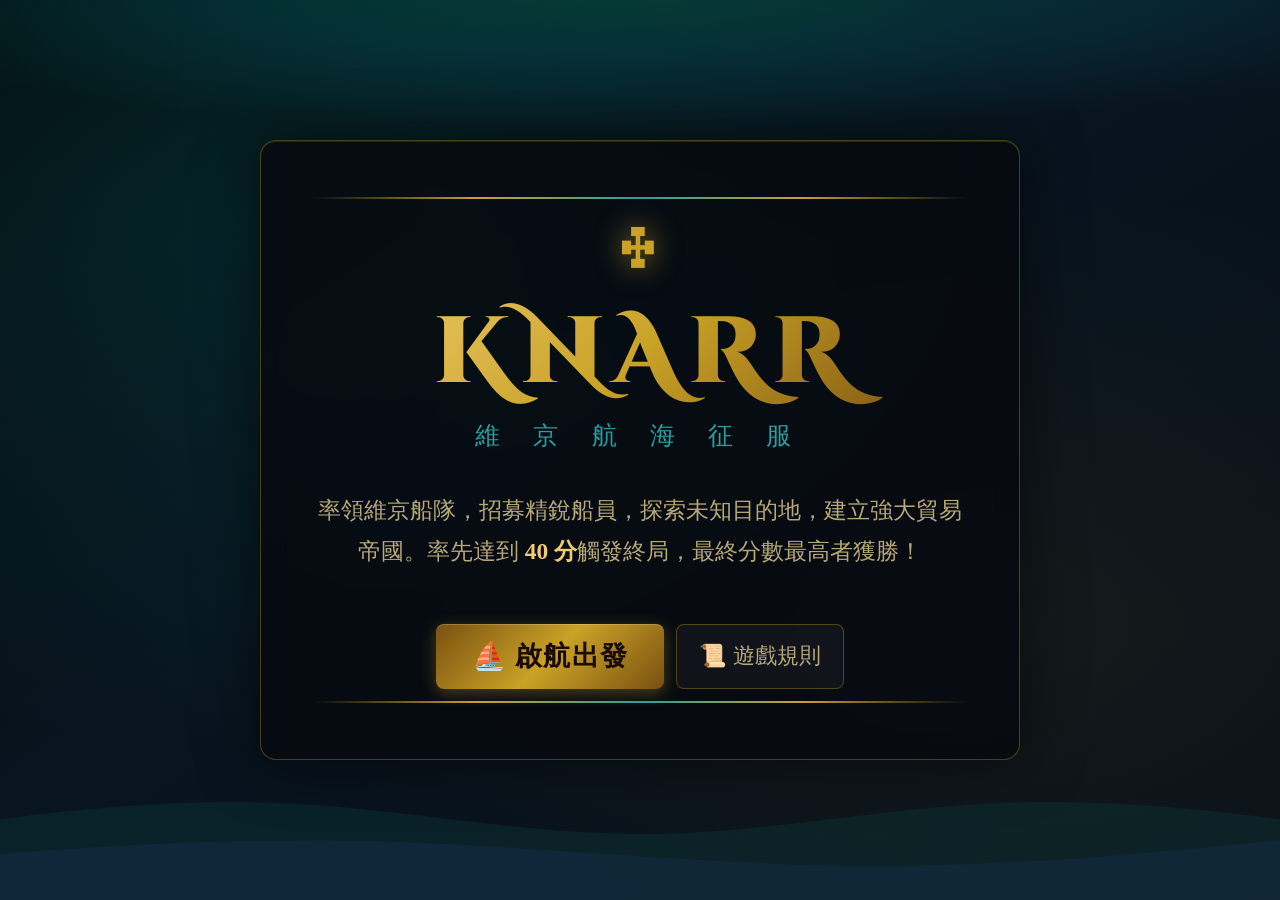
==== commit 5e572702: "fix: align Knarr rules, relics, and card UI" ====
--- a/index.html
+++ b/index.html
@@ -6,7 +6,7 @@
   <title>Knarr — 維京航海桌遊</title>
   <meta name="description" content="Knarr 維京航海策略桌遊網頁版">
   <link href="https://fonts.googleapis.com/css2?family=Cinzel:wght@400;600;700;900&family=Cinzel+Decorative:wght@400;700&family=IM+Fell+English:ital@0;1&display=swap" rel="stylesheet">
-  <link rel="stylesheet" href="game.css">
+  <link rel="stylesheet" href="game-v6.css">
 </head>
 <body>
 
@@ -37,10 +37,8 @@
         <label class="setup-label">你的艦長名稱</label>
         <input type="text" id="player-name-input" class="text-input" placeholder="維京艦長" maxlength="12" value="維京艦長">
         <label class="setup-label" style="margin-top:16px">聖物模組</label>
-        <div class="toggle-row">
-          <label class="toggle-switch"><input type="checkbox" id="relic-toggle" checked><span class="toggle-slider"></span></label>
-          <span class="toggle-desc">金臂鐲 — 招募第3張同色船員時，可預留1張目的地</span>
-        </div>
+        <div id="artifact-selector" class="artifact-grid"></div>
+        <p class="toggle-desc">每局可選 1 張聖物；選「不使用」則只玩核心規則。</p>
       </div>
       <div class="setup-col">
         <label class="setup-label">選擇你的船隻板塊</label>
@@ -114,9 +112,17 @@
       <!-- 對手船隻板塊 + 目的地 (combined) -->
       <div class="ship-dest-combined" id="opp-ship-block">
         <div class="block-title">⛵ 船隻板塊 <span class="dest-count-badge">(目的地 <span id="opp-dest-count">0</span>)</span></div>
-        <div class="ship-trade-cols" id="opp-trade-cols"></div>
-        <!-- All destinations stacked on ship tile -->
-        <div class="dest-stack-area" id="opp-destinations"></div>
+        <!-- Ship tile image background -->
+        <div class="ship-tile-image-wrapper">
+          <img id="opp-ship-img" src="" alt="船隻板塊" class="ship-tile-img">
+          <div class="ship-trade-cols" id="opp-trade-cols"></div>
+          <div class="dest-stack-area" id="opp-destinations"></div>
+        </div>
+      </div>
+      <!-- 事件記錄：常駐顯示在左下角 -->
+      <div id="event-log" class="event-log">
+        <div class="log-hdr">📋 事件記錄</div>
+        <div class="log-body" id="log-entries"></div>
       </div>
     </aside>
 
@@ -173,6 +179,11 @@
             <span class="act-name">結束回合</span>
           </button>
         </div>
+        <!-- 招募選牌前：可返回上一部 -->
+        <div id="recruit-inline" class="recruit-inline hidden">
+          <div class="recruit-inline-title">招募模式：點選手牌中的船員執行招募。尚未點選前可以返回上一部。</div>
+          <button class="small-btn cancel-btn" onclick="cancelRecruit()">返回上一部</button>
+        </div>
         <!-- 貿易選項 (inline) -->
         <div id="trade-inline" class="trade-inline hidden">
           <div class="trade-inline-title">選擇銀臂鐲數量（你有 <span id="trade-bracelet-count">0</span> 枚）</div>
@@ -180,15 +191,15 @@
             <button class="trade-opt-btn" onclick="executeTrade(1)"><span class="trade-cost">1 枚⭕</span><span class="trade-gain">取得左欄資源</span></button>
             <button class="trade-opt-btn" onclick="executeTrade(2)"><span class="trade-cost">2 枚⭕</span><span class="trade-gain">左欄 + 中欄</span></button>
             <button class="trade-opt-btn" onclick="executeTrade(3)"><span class="trade-cost">3 枚⭕</span><span class="trade-gain">左 + 中 + 右欄</span></button>
-            <button class="trade-cancel-btn" onclick="cancelTrade()">✕ 取消</button>
+            <button class="trade-cancel-btn" onclick="cancelTrade()">返回上一部</button>
           </div>
         </div>
         <!-- 探索費用說明 (inline) -->
         <div id="explore-inline" class="explore-inline hidden">
-          <div class="explore-inline-title">探索模式：先點選目的地，再從手牌/船員區選擇4張同色船員支付（可用⚡代替）</div>
+          <div class="explore-inline-title">探索模式：先點選目的地，再從船員區域依卡牌最左側需求支付船員（可用⚡代替）</div>
           <div class="explore-inline-state">
             已選目的地：<span id="sel-dest-name">—</span> ／
-            已選費用：<span id="sel-crew-count">0</span>/4 張 ＋ <span id="sel-token-count">0</span> 枚⚡
+            已選費用：<span id="sel-crew-count">0</span>/<span id="sel-cost-total">—</span> 張 ＋ <span id="sel-token-count">0</span> 枚⚡
             <button class="small-btn" id="explore-use-token-btn" onclick="useTokenForExplore()" disabled>使用⚡代替</button>
             <button class="small-btn confirm-btn" id="confirm-explore-btn" onclick="confirmExplore()" disabled>✓ 確認探索</button>
             <button class="small-btn cancel-btn" onclick="cancelExplore()">✕ 取消</button>
@@ -196,19 +207,17 @@
         </div>
         <!-- 招募後：使用招募標記選任意市場牌 (inline) -->
         <div id="recruit-token-inline" class="recruit-token-inline hidden">
-          <div class="recruit-token-title">⚡ 市場無同色船員！花費 1 枚招募標記，可任選一張市場牌加入手牌（你有 <span id="recruit-token-available">0</span> 枚）</div>
+          <div class="recruit-token-title" id="recruit-token-title">招募完成：選擇要拿取的公開船員（你有 <span id="recruit-token-available">0</span> 枚招募標記）</div>
           <div class="recruit-market-cards" id="recruit-market-pick"></div>
           <div style="margin-top:6px;display:flex;gap:8px">
-            <button class="small-btn cancel-btn" onclick="skipRecruitTokenPick()">✕ 略過，不選</button>
+            <button class="small-btn" id="recruit-token-use-btn" onclick="showRecruitTokenPick()">使用招募標記</button>
+            <button class="small-btn cancel-btn" id="recruit-token-skip-btn" onclick="skipRecruitTokenPick()">拿對應格位到手牌</button>
           </div>
         </div>
       </section>
 
-      <!-- 事件記錄 -->
-      <div id="event-log" class="event-log hidden">
-        <div class="log-hdr">📋 事件記錄 <button class="log-close-btn" onclick="toggleLog()">✕</button></div>
-        <div class="log-body" id="log-entries"></div>
-      </div>
+      <!-- 本局聖物 -->
+      <section id="active-relic-display" class="active-relic-display hidden"></section>
     </main>
 
     <!-- ── COL C: 玩家面板 ── -->
@@ -260,10 +269,12 @@
       <!-- 玩家船隻板塊 + 目的地 (combined) -->
       <div class="ship-dest-combined" id="human-ship-block">
         <div class="block-title">⛵ 船隻板塊 <span class="dest-count-badge">(目的地 <span id="human-dest-count">0</span>)</span></div>
-        <!-- Ship tile trade column icons -->
-        <div class="ship-trade-cols" id="human-trade-cols"></div>
-        <!-- All destination cards stacked here (overlaid on ship tile area) -->
-        <div class="dest-stack-area" id="human-destinations"></div>
+        <!-- Ship tile image background -->
+        <div class="ship-tile-image-wrapper">
+          <img id="human-ship-img" src="" alt="船隻板塊" class="ship-tile-img">
+          <div class="ship-trade-cols" id="human-trade-cols"></div>
+          <div class="dest-stack-area" id="human-destinations"></div>
+        </div>
         <!-- Reserved destinations (separate) -->
         <div class="block-title reserved-label" id="reserved-title" style="display:none">🔖 預留 (<span id="reserved-count">0</span>)</div>
         <div class="dest-cards-row" id="human-reserved"></div>
@@ -310,6 +321,17 @@
     <p class="modal-desc">同色船員剛好是第 3 張！選擇一張目的地預留（上限 2 張）。</p>
     <div class="reserve-dest-row" id="reserve-dest-list"></div>
     <button class="btn-ghost" style="margin-top:12px" onclick="skipReserve()">略過，不預留</button>
+  </div>
+</div>
+
+<!-- 蜜酒杯替換公開船員 -->
+<div id="modal-mead-cup" class="modal hidden">
+  <div class="modal-overlay"></div>
+  <div class="modal-box">
+    <h3 class="modal-title">🍺 蜜酒杯觸發</h3>
+    <p class="modal-desc">可棄置 1 張公開船員卡，並用船員牌庫頂牌替換。</p>
+    <div class="reserve-dest-row" id="mead-cup-market-list"></div>
+    <button class="btn-ghost" style="margin-top:12px" onclick="skipMeadCup()">略過，不替換</button>
   </div>
 </div>
 
@@ -330,13 +352,13 @@
         <li><b>結束回合</b></li>
       </ol>
       <h4>⚡ 招募船員</h4>
-      <p>從手牌打出 1 張船員卡放入對應顏色欄位，取得該欄所有可見資源圖標，然後從市場補 1 張同色牌到手（若無同色可花招募標記任選 1 張）。</p>
+      <p>從手牌打出 1 張船員卡放入對應顏色欄位，取得該欄所有可見資源圖標，然後免費拿取對應顏色格位的公開船員；也可花費 1 枚招募標記改選任一公開船員。</p>
       <h4>🧭 探索目的地</h4>
-      <p>選擇市場或預留目的地，支付 4 張同色船員卡（招募標記可各代替 1 張），取得右上角獎勵。</p>
+      <p>選擇市場或預留目的地，從船員區域依卡牌最左側圖示支付船員；彩色格代表指定顏色，白底 = 代表任意同色，黑底 ≠ 代表不同顏色，招募標記可各代替 1 張。</p>
       <h4>💰 貿易</h4>
-      <p>花費 1/2/3 枚銀臂鐲，對應解鎖船隻板塊左欄 / 左+中欄 / 全欄，取得欄位資源及所有已取得目的地卡的相同欄位資源。每回合最多貿易一次。</p>
-      <h4>🔱 金臂鐲聖物（可選模組）</h4>
-      <p>當招募的同色船員剛好是第 3 張時，可預留 1 張目的地卡（每人上限 2 張預留）。</p>
+      <p>每回合最多貿易一次，可在主行動前或主行動後花費 1/2/3 枚銀臂鐲，對應解鎖船隻板塊左欄 / 左+中欄 / 全欄，取得欄位資源及所有已取得目的地卡的相同欄位資源。</p>
+      <h4>🔱 聖物模組（可選）</h4>
+      <p>設置時可選 1 張聖物。已自動化：金臂鐲、大煮釜、蜜酒杯、銀錢幣、護身符；風向標與鐵戰盔目前可選與查看效果文字，但需後續補完整連鎖行動流程。</p>
     </div>
     <button class="btn-ghost" onclick="closeModal('modal-rules')">關閉</button>
   </div>
@@ -345,8 +367,8 @@
 <!-- Toast -->
 <div id="toast" class="toast hidden"></div>
 
-<script src="game-data.js"></script>
-<script src="game-engine.js"></script>
+<script src="game-data.js?v=6"></script>
+<script src="game-engine-v6.js"></script>
 <script>
 // Bootstrap: load JSON data then init UI
 document.addEventListener('DOMContentLoaded', async () => {
--- a/game-v6.css
+++ b/game-v6.css
@@ -0,0 +1,643 @@
+/* ═══════════════════════════════════════════════════════════════
+   KNARR — Viking Board Game  |  Complete UI v2
+   更大卡牌 · 桌遊桌面布局 · 直覺操作
+   ═══════════════════════════════════════════════════════════════ */
+
+@import url('https://fonts.googleapis.com/css2?family=Cinzel:wght@400;600;700;900&family=Cinzel+Decorative:wght@400;700&family=IM+Fell+English:ital@0;1&display=swap');
+
+/* ─── Variables ─── */
+:root {
+  --ui-font-scale: 2;
+  --gold:        #c9a227;
+  --gold-lt:     #f0cc6e;
+  --gold-dk:     #7a5010;
+  --teal:        #2a9d9d;
+  --teal-dk:     #0d3d3d;
+  --night:       #07090f;
+  --night-mid:   #0e1420;
+  --night-lt:    #18222f;
+  --panel-bg:    rgba(8,12,22,0.92);
+  --border-gold: rgba(201,162,39,0.35);
+  --parchment:   #f0e8d0;
+  --text-s:      #b8a878;
+  --text-m:      #706045;
+
+  /* crew colors */
+  --c-blue:   #1a4fa8; --c-blue-t: #8ab4f8; --c-blue-glow: rgba(26,79,168,0.55);
+  --c-yellow: #b08000; --c-yellow-t:#ffd700; --c-yellow-glow:rgba(176,128,0,0.55);
+  --c-green:  #1a7a35; --c-green-t: #86efac; --c-green-glow: rgba(26,122,53,0.55);
+  --c-red:    #8b1a1a; --c-red-t:   #fca5a5; --c-red-glow:   rgba(139,26,26,0.55);
+  --c-purple: #5a1a8b; --c-purple-t:#d8b4fe; --c-purple-glow:rgba(90,26,139,0.55);
+}
+
+/* ─── Reset ─── */
+*,*::before,*::after{box-sizing:border-box;margin:0;padding:0}
+html,body{width:100%;height:100%;overflow:hidden;font-family:'IM Fell English',Georgia,serif;background:var(--night);color:var(--parchment);font-size:calc(13px * var(--ui-font-scale))}
+button{cursor:pointer;font-family:inherit}
+img{display:block}
+::-webkit-scrollbar{width:4px;height:4px}
+::-webkit-scrollbar-thumb{background:rgba(201,162,39,0.25);border-radius:2px}
+
+/* ─── Screens ─── */
+.screen{position:fixed;inset:0;display:none;flex-direction:column;z-index:1}
+.screen.active{display:flex}
+.hidden{display:none!important}
+
+/* ═══════════════ INTRO ═══════════════ */
+#screen-intro{align-items:center;justify-content:center}
+
+.intro-bg{
+  position:absolute;inset:0;z-index:0;
+  background:
+    radial-gradient(ellipse at 20% 25%, rgba(0,212,200,.12) 0%, transparent 55%),
+    radial-gradient(ellipse at 80% 70%, rgba(201,162,39,.07) 0%, transparent 50%),
+    linear-gradient(145deg,#030608 0%,#08141f 45%,#060e18 100%);
+}
+.aurora{
+  position:absolute;top:0;left:0;right:0;height:40%;
+  background:radial-gradient(ellipse 100% 60% at 50% -5%,rgba(0,245,160,.18) 0%,rgba(0,200,220,.12) 35%,transparent 70%);
+  animation:aurora-pulse 7s ease-in-out infinite alternate;
+}
+@keyframes aurora-pulse{0%{opacity:.5;transform:scaleX(.88) translateY(-6px)}100%{opacity:1;transform:scaleX(1.12) translateY(6px)}}
+.waves{
+  position:absolute;bottom:0;left:0;right:0;height:140px;
+  background:url("data:image/svg+xml,%3Csvg xmlns='http://www.w3.org/2000/svg' viewBox='0 0 1440 140'%3E%3Cpath fill='rgba(13,61,61,0.35)' d='M0,70L60,62C120,54,240,38,360,43C480,48,600,74,720,74C840,74,960,48,1080,43C1200,38,1320,54,1380,62L1440,70L1440,140L0,140Z'/%3E%3Cpath fill='rgba(20,45,70,0.55)' d='M0,100L80,94C160,88,320,76,480,82C640,88,800,106,960,106C1120,106,1280,88,1360,80L1440,72L1440,140L0,140Z'/%3E%3C/svg%3E") bottom/cover;
+}
+
+.intro-content{position:relative;z-index:1;text-align:center;padding:44px 52px;width:min(760px,calc(100vw - 48px));max-width:760px;overflow:visible;background:rgba(7,9,15,0.82);border:1px solid var(--border-gold);border-radius:16px;backdrop-filter:blur(14px);box-shadow:0 0 60px rgba(0,0,0,.6),inset 0 1px 0 rgba(201,162,39,.18)}
+.gold-bar{height:2px;background:linear-gradient(90deg,transparent,var(--gold),var(--teal),var(--gold),transparent);margin:12px 0}
+.valknut-logo{font-size:2.8rem;color:var(--gold);filter:drop-shadow(0 0 14px rgba(201,162,39,.7));animation:rune-glow 3s ease-in-out infinite alternate;margin-bottom:8px}
+@keyframes rune-glow{0%{filter:drop-shadow(0 0 6px rgba(201,162,39,.4))}100%{filter:drop-shadow(0 0 22px rgba(201,162,39,.95))}}
+.game-title{font-family:'Cinzel Decorative',serif;font-size:3.6rem;font-weight:900;letter-spacing:.1em;padding-left:.1em;background:linear-gradient(135deg,var(--gold-lt),var(--gold),var(--gold-dk));-webkit-background-clip:text;-webkit-text-fill-color:transparent;background-clip:text;line-height:1.1;white-space:nowrap}
+.game-subtitle{font-family:'Cinzel',serif;font-size:.95rem;letter-spacing:.55em;color:var(--teal);margin:.5rem 0 1.4rem;text-transform:uppercase}
+.intro-desc{color:var(--text-s);line-height:1.75;margin-bottom:2rem;font-size:.9rem}
+.intro-desc strong{color:var(--gold-lt)}
+.intro-btns{display:flex;gap:12px;justify-content:center}
+@media (max-width:640px){
+  .intro-content{width:calc(100vw - 28px);padding:38px 28px}
+  .game-title{font-size:2.45rem;letter-spacing:.08em;padding-left:.08em}
+  .game-subtitle{letter-spacing:.38em}
+}
+@media (max-width:420px){
+  .intro-content{padding:34px 22px}
+  .game-title{font-size:1.8rem;letter-spacing:.06em;padding-left:.06em}
+  .game-subtitle{letter-spacing:.24em}
+}
+
+/* ─── Buttons ─── */
+.btn-primary{display:inline-flex;align-items:center;gap:8px;padding:11px 26px;border:none;border-radius:8px;font-family:'Cinzel',serif;font-size:.9rem;font-weight:700;background:linear-gradient(135deg,var(--gold-dk),var(--gold),var(--gold-dk));color:#1a0a00;box-shadow:0 4px 16px rgba(201,162,39,.35),inset 0 1px 0 rgba(255,255,255,.2);transition:all .2s;letter-spacing:.04em}
+.btn-primary:hover{transform:translateY(-2px);box-shadow:0 7px 24px rgba(201,162,39,.55)}
+.btn-primary:disabled{opacity:.35;cursor:not-allowed;transform:none}
+.btn-large{padding:14px 36px;font-size:1.05rem}
+.btn-ghost{display:inline-flex;align-items:center;gap:6px;padding:10px 22px;border:1px solid var(--border-gold);border-radius:8px;background:rgba(255,255,255,.04);color:var(--text-s);font-family:'Cinzel',serif;font-size:.85rem;transition:all .2s}
+.btn-ghost:hover{background:rgba(255,255,255,.08);color:var(--parchment);border-color:var(--gold)}
+
+/* ═══════════════ SETUP ═══════════════ */
+#screen-setup{align-items:center;justify-content:center}
+.setup-panel{position:relative;z-index:1;background:var(--panel-bg);border:1px solid var(--border-gold);border-radius:16px;padding:36px 40px;width:820px;max-width:95vw;max-height:92vh;overflow-y:auto;box-shadow:0 20px 60px rgba(0,0,0,.6)}
+.panel-title{font-family:'Cinzel Decorative',serif;font-size:1.5rem;color:var(--gold);text-align:center;margin-bottom:28px;letter-spacing:.08em}
+.setup-row{display:grid;grid-template-columns:1fr 1fr;gap:32px;margin-bottom:24px}
+.setup-col{display:flex;flex-direction:column;gap:10px}
+.setup-label{font-family:'Cinzel',serif;font-size:.75rem;color:var(--gold-lt);letter-spacing:.12em;text-transform:uppercase}
+.text-input{background:rgba(255,255,255,.05);border:1px solid var(--border-gold);border-radius:6px;color:var(--parchment);font-family:'IM Fell English',serif;font-size:1rem;padding:8px 12px;transition:border-color .2s}
+.text-input:focus{outline:none;border-color:var(--gold)}
+.toggle-row{display:flex;align-items:center;gap:10px}
+.toggle-desc{font-size:.8rem;color:var(--text-s);line-height:1.4}
+.toggle-switch{position:relative;display:inline-block;width:42px;height:22px;flex-shrink:0}
+.toggle-switch input{display:none}
+.toggle-slider{position:absolute;inset:0;background:rgba(255,255,255,.08);border:1px solid var(--border-gold);border-radius:22px;cursor:pointer;transition:.3s}
+.toggle-slider:before{content:'';position:absolute;width:16px;height:16px;left:3px;top:3px;background:var(--text-s);border-radius:50%;transition:.3s}
+.toggle-switch input:checked + .toggle-slider{background:rgba(201,162,39,.2);border-color:var(--gold)}
+.toggle-switch input:checked + .toggle-slider:before{transform:translateX(20px);background:var(--gold)}
+.ship-tile-grid{display:grid;grid-template-columns:1fr;gap:14px;flex:1}
+.ship-tile-option{border:2px solid rgba(201,162,39,.2);border-radius:8px;padding:8px;cursor:pointer;transition:all .2s;background:rgba(255,255,255,.02);text-align:center}
+.ship-tile-option:hover{border-color:var(--gold);background:rgba(201,162,39,.07)}
+.ship-tile-option.selected{border-color:var(--gold);background:rgba(201,162,39,.14);box-shadow:0 0 14px rgba(201,162,39,.22)}
+.ship-tile-option .tile-id{font-family:'Cinzel',serif;font-size:.72rem;color:var(--gold-lt);margin-bottom:4px}
+.tile-preview{
+  position:relative;aspect-ratio:2980/1411;border-radius:6px;overflow:hidden;
+  border:1px solid rgba(255,255,255,.08);background:#05070e;
+}
+.tile-preview img{width:100%;height:100%;object-fit:cover;opacity:.86}
+.tile-preview-overlay{
+  position:absolute;left:31%;right:31%;bottom:7%;height:48%;
+  display:grid;grid-template-columns:repeat(3,minmax(0,1fr));gap:3px;
+  pointer-events:none;
+}
+.tile-preview-col{
+  min-width:0;display:flex;flex-direction:column;align-items:center;justify-content:flex-end;gap:2px;
+  padding:2px;border-left:1px solid rgba(255,255,255,.2);border-right:1px solid rgba(255,255,255,.08);
+  background:linear-gradient(to top,rgba(5,8,15,.58),rgba(255,255,255,.02));
+}
+.tile-preview-label{font-size:.52rem;color:rgba(240,232,208,.72);line-height:1}
+.tile-preview-icons{display:flex;flex-direction:column-reverse;align-items:center;gap:2px;min-height:18px}
+.setup-res-icon{
+  width:36px;height:36px;border-radius:50%;display:inline-flex;align-items:center;justify-content:center;
+  background:rgba(5,8,15,.84);border:1px solid rgba(255,255,255,.2);
+  font-size:1.44rem;line-height:1;box-shadow:0 1px 4px rgba(0,0,0,.55);
+}
+.setup-empty-icon{font-size:.52rem;color:rgba(240,232,208,.55);line-height:1.1}
+.setup-actions{display:flex;justify-content:space-between;align-items:center;margin-top:12px}
+.artifact-grid{display:grid;grid-template-columns:1fr;gap:12px;max-height:520px;overflow-y:auto;padding-right:3px}
+.artifact-option{
+  border:2px solid rgba(201,162,39,.18);border-radius:8px;padding:7px;
+  background:rgba(255,255,255,.02);cursor:pointer;transition:all .2s;
+}
+.artifact-option:hover{border-color:var(--gold);background:rgba(201,162,39,.07)}
+.artifact-option.selected{border-color:var(--gold);background:rgba(201,162,39,.14);box-shadow:0 0 14px rgba(201,162,39,.22)}
+.artifact-img{aspect-ratio:2330/1247;border-radius:5px;overflow:hidden;background:rgba(5,8,15,.75);border:1px solid rgba(255,255,255,.08);display:flex;align-items:center;justify-content:center}
+.artifact-img img{width:100%;height:100%;object-fit:cover}
+.artifact-none-icon{font-family:'Cinzel',serif;font-size:1.4rem;color:var(--text-m)}
+.artifact-name{font-family:'Cinzel',serif;font-size:.7rem;color:var(--gold-lt);margin-top:5px;white-space:nowrap;overflow:hidden;text-overflow:ellipsis}
+.artifact-effect{font-size:.58rem;color:var(--text-s);line-height:1.35;margin-top:4px;max-height:none;overflow:visible}
+.artifact-effect div{margin-top:2px}
+.artifact-effect strong{font-family:'Cinzel',serif;color:var(--gold-lt)}
+.artifact-detail-btn{margin-top:7px;padding:5px 10px;border-radius:5px;border:1px solid rgba(201,162,39,.28);background:rgba(201,162,39,.07);color:var(--gold-lt);font-family:'Cinzel',serif;font-size:.58rem}
+.artifact-detail-btn:hover{border-color:var(--gold);background:rgba(201,162,39,.14)}
+
+/* ═══════════════ GAME SCREEN ═══════════════ */
+#screen-game{background:linear-gradient(160deg,#04060c 0%,#091320 50%,#050a14 100%);overflow:hidden}
+
+/* Top Bar */
+.top-bar{display:flex;align-items:center;justify-content:space-between;gap:12px;padding:0 16px;height:72px;background:rgba(4,6,12,.95);border-bottom:1px solid rgba(201,162,39,.22);flex-shrink:0}
+.topbar-brand{font-family:'Cinzel Decorative',serif;font-size:.95rem;color:var(--gold);letter-spacing:.18em;filter:drop-shadow(0 0 6px rgba(201,162,39,.4))}
+.active-relic-display{width:100%;display:flex;align-items:center;gap:14px;margin-top:2px;padding:12px 14px;border:1px solid rgba(201,162,39,.32);border-radius:10px;background:rgba(201,162,39,.06);box-shadow:inset 0 1px 0 rgba(255,255,255,.04);cursor:pointer;transition:border-color .18s,box-shadow .18s,background .18s;flex-shrink:0}
+.active-relic-display:hover{border-color:var(--gold);background:rgba(201,162,39,.1);box-shadow:0 0 16px rgba(201,162,39,.18),inset 0 1px 0 rgba(255,255,255,.06)}
+.active-relic-display img{width:220px;aspect-ratio:2330/1247;object-fit:cover;border-radius:7px;border:1px solid rgba(255,255,255,.16);flex-shrink:0}
+.active-relic-copy{min-width:0;display:flex;flex-direction:column;gap:4px}
+.active-relic-name{font-family:'Cinzel',serif;font-size:.74rem;color:var(--gold-lt);white-space:nowrap;overflow:hidden;text-overflow:ellipsis}
+.active-relic-effect{font-size:.58rem;color:var(--text-s);line-height:1.35;display:-webkit-box;-webkit-line-clamp:2;-webkit-box-orient:vertical;overflow:hidden}
+.active-relic-status{font-family:'Cinzel',serif;font-size:.52rem;color:var(--teal);white-space:nowrap;overflow:hidden;text-overflow:ellipsis}
+.active-relic-display.relic-pulse{border-color:var(--gold);box-shadow:0 0 18px rgba(240,204,110,.38),inset 0 1px 0 rgba(255,255,255,.1)}
+.topbar-phase{display:flex;align-items:center;gap:10px}
+.phase-chip{font-family:'Cinzel',serif;font-size:.78rem;padding:3px 12px;border:1px solid rgba(42,157,157,.4);border-radius:4px;color:var(--teal);background:rgba(42,157,157,.1);animation:phase-glow 2.5s ease-in-out infinite alternate}
+@keyframes phase-glow{0%{box-shadow:none}100%{box-shadow:0 0 8px rgba(42,157,157,.3)}}
+.round-chip{font-family:'Cinzel',serif;font-size:.75rem;color:var(--text-s)}
+.topbar-actions{display:flex;gap:6px}
+.icon-btn{background:none;border:1px solid rgba(201,162,39,.2);border-radius:5px;color:var(--text-s);font-size:.95rem;padding:4px 8px;transition:all .2s}
+.icon-btn:hover{border-color:var(--gold);color:var(--gold)}
+
+/* ─── Main Board Layout ─── */
+.game-board{
+  display:grid;
+  grid-template-columns: minmax(340px,22vw) 1fr minmax(480px,28vw);
+  height:calc(100vh - 72px);
+  overflow:hidden;
+}
+
+/* ─── Side Panels ─── */
+.side-panel{display:flex;flex-direction:column;gap:6px;padding:8px 10px;overflow-y:auto;overflow-x:hidden;background:rgba(4,6,12,.85);border-right:1px solid rgba(201,162,39,.12)}
+.side-panel--human{border-right:none;border-left:1px solid rgba(201,162,39,.12)}
+.side-panel::-webkit-scrollbar{width:3px}
+.side-panel::-webkit-scrollbar-thumb{background:rgba(201,162,39,.18)}
+
+/* Player Card */
+.player-card{border-radius:8px;padding:8px 10px;border:1px solid rgba(201,162,39,.18)}
+.opp-card{background:rgba(15,20,35,.5)}
+.human-card{background:rgba(15,20,35,.7);border-color:rgba(201,162,39,.3)}
+.pcard-header{display:flex;align-items:center;gap:8px;margin-bottom:8px}
+.pcard-avatar{font-size:1.4rem;width:32px;height:32px;display:flex;align-items:center;justify-content:center;background:rgba(255,255,255,.06);border-radius:50%;flex-shrink:0}
+.pcard-info{flex:1;min-width:0}
+.pcard-name{font-family:'Cinzel',serif;font-size:.82rem;color:var(--gold-lt);overflow:hidden;text-overflow:ellipsis;white-space:nowrap}
+.turn-badge{font-size:.62rem;color:var(--teal);background:rgba(42,157,157,.15);border:1px solid rgba(42,157,157,.3);border-radius:3px;padding:1px 6px;margin-top:2px;display:inline-block;animation:blink 1.2s step-end infinite}
+@keyframes blink{0%,100%{opacity:1}50%{opacity:.35}}
+.pcard-score{text-align:center;flex-shrink:0}
+.pcard-score span{font-family:'Cinzel Decorative',serif;font-size:1.8rem;color:var(--gold);line-height:1;filter:drop-shadow(0 0 6px rgba(201,162,39,.4))}
+.pcard-score small{display:block;font-size:.58rem;color:var(--text-m);font-family:'Cinzel',serif}
+
+/* Reputation */
+.rep-block{padding:6px 0;border-top:1px solid rgba(201,162,39,.1)}
+.rep-row{display:flex;justify-content:space-between;align-items:center;margin-bottom:5px}
+.rep-track-label{font-family:'Cinzel',serif;font-size:.6rem;color:var(--text-m);letter-spacing:.08em}
+.rep-value{font-size:.6rem;color:var(--text-s)}
+.rep-track-bar{display:flex;gap:2px;flex-wrap:nowrap;padding-bottom:13px;margin-bottom:2px}
+.rep-cell{width:12px;height:12px;border-radius:2px;background:rgba(255,255,255,.04);border:1px solid rgba(201,162,39,.12);flex-shrink:0;position:relative}
+.rep-cell.milestone{border-color:rgba(201,162,39,.35);background:rgba(201,162,39,.07)}
+.rep-cell.filled{background:var(--gold-dk);border-color:var(--gold-lt)}
+.rep-cell.current{background:var(--gold);border-color:var(--gold-lt);box-shadow:0 0 7px rgba(201,162,39,.7)}
+.rep-score-label{
+  position:absolute;left:50%;top:13px;transform:translateX(-50%);
+  min-width:16px;text-align:center;font-family:'Cinzel',serif;font-size:.52rem;
+  line-height:1;color:var(--gold-lt);letter-spacing:0;
+  text-shadow:0 1px 3px rgba(0,0,0,.8);
+}
+
+/* Tokens */
+.token-row{display:flex;flex-wrap:wrap;gap:5px;padding-top:6px}
+.token-chip{display:flex;align-items:center;gap:4px;padding:3px 8px;border-radius:16px;background:rgba(255,255,255,.05);border:1px solid rgba(201,162,39,.2);font-size:.82rem;font-family:'Cinzel',serif;font-weight:600;color:var(--parchment)}
+.traded-chip{color:var(--gold);border-color:var(--gold-dk)}
+.action-chip{color:var(--teal);border-color:rgba(42,157,157,.4);animation:phase-glow 1.5s ease-in-out infinite alternate}
+
+/* Block titles */
+.block-title{font-family:'Cinzel',serif;font-size:.65rem;color:var(--gold-lt);letter-spacing:.1em;text-transform:uppercase;margin-bottom:5px}
+.block-hint{font-size:.6rem;color:var(--text-m);font-family:'IM Fell English',serif;font-style:italic;text-transform:none;letter-spacing:0}
+.reserved-label{color:var(--gold);margin-top:6px}
+
+/* ─── Crew Grid ─── */
+.crew-area-block{flex-shrink:0}
+.human-crew-block{flex-shrink:0}
+.crew-grid{display:flex;gap:3px}
+.crew-lane{flex:1;border-radius:4px;overflow:hidden;border:1px solid rgba(255,255,255,.06);cursor:pointer;transition:all .2s;min-width:0}
+.crew-lane:hover{border-color:rgba(201,162,39,.3)}
+.lane-header{font-family:'Cinzel',serif;font-size:.6rem;font-weight:700;text-align:center;padding:3px 1px}
+.lane-blue{background:rgba(26,79,168,.55);color:var(--c-blue-t)}
+.lane-yellow{background:rgba(176,128,0,.55);color:var(--c-yellow-t)}
+.lane-green{background:rgba(26,122,53,.55);color:var(--c-green-t)}
+.lane-red{background:rgba(139,26,26,.55);color:var(--c-red-t)}
+.lane-purple{background:rgba(90,26,139,.55);color:var(--c-purple-t)}
+.lane-cards{padding:3px 2px;display:flex;flex-direction:column;gap:2px;min-height:22px}
+
+/* Crew card in crew area — 2x size image */
+.crew-area-card{
+  width:100%;height:64px;border-radius:5px;overflow:hidden;position:relative;border:1px solid rgba(255,255,255,.1);
+  cursor:default;transition:transform .15s;
+}
+.crew-area-card img{width:100%;height:100%;object-fit:cover;object-position:top}
+.crew-area-card .card-res-badge{
+  position:absolute;bottom:2px;right:3px;
+  background:rgba(0,0,0,.78);border-radius:3px;font-size:.75rem;padding:1px 4px;color:rgba(255,255,255,.9)
+}
+.blue-lane .crew-area-card{border-color:rgba(138,180,248,.35)}
+.yellow-lane .crew-area-card{border-color:rgba(255,215,0,.35)}
+.green-lane .crew-area-card{border-color:rgba(134,239,172,.35)}
+.red-lane .crew-area-card{border-color:rgba(252,165,165,.35)}
+.purple-lane .crew-area-card{border-color:rgba(216,180,254,.35)}
+
+/* ─── Hand Cards ─── */
+.hand-block{flex-shrink:0}
+.hand-cards-row{display:flex;flex-wrap:wrap;gap:6px;overflow-x:auto;padding-bottom:4px}
+
+/* Big hand card — 2x size, no crop */
+.hand-card{
+  width:136px;aspect-ratio:63/88;border-radius:8px;overflow:hidden;
+  border:2px solid rgba(201,162,39,.25);cursor:pointer;
+  transition:all .22s ease;position:relative;flex-shrink:0;
+  box-shadow:0 3px 8px rgba(0,0,0,.4);
+  background:rgba(10,12,22,.9);
+}
+.hand-card img{width:100%;height:100%;object-fit:contain;display:block}
+.hand-card:hover{transform:translateY(-10px) scale(1.05);border-color:var(--gold);box-shadow:0 12px 28px rgba(0,0,0,.5),0 0 18px rgba(201,162,39,.35);z-index:20}
+.hand-card.mode-recruit:hover{border-color:var(--teal);box-shadow:0 12px 28px rgba(0,0,0,.5),0 0 18px rgba(42,157,157,.5)}
+.hand-card.mode-explore-pay:hover{border-color:#a855f7;box-shadow:0 12px 28px rgba(0,0,0,.5),0 0 18px rgba(168,85,247,.4)}
+.hand-card.selected-pay{border-color:#a855f7!important;opacity:.55;transform:translateY(-4px)}
+.hand-card .hcard-color-bar{position:absolute;top:0;left:0;right:0;height:6px}
+.hand-card .hcard-res{position:absolute;bottom:4px;right:5px;background:rgba(0,0,0,.78);border-radius:3px;font-size:.85rem;padding:1px 5px}
+
+/* Recruit/Explore mode highlight on hand card */
+.hand-card.selectable{border-color:var(--teal)!important;animation:selectable-pulse 1.5s ease-in-out infinite alternate}
+@keyframes selectable-pulse{0%{box-shadow:0 0 6px rgba(42,157,157,.3)}100%{box-shadow:0 0 20px rgba(42,157,157,.8)}}
+.hand-card.selectable-pay{border-color:#a855f7!important;animation:pay-pulse 1.5s ease-in-out infinite alternate}
+@keyframes pay-pulse{0%{box-shadow:0 0 6px rgba(168,85,247,.3)}100%{box-shadow:0 0 20px rgba(168,85,247,.8)}}
+
+.dest-block{flex-shrink:0}
+.human-dest-block{flex:1}
+.dest-cards-row{display:flex;flex-wrap:wrap;gap:8px;align-items:flex-start}
+
+/* Stacked destination cards (same type grouped as pile) */
+.dest-stack-wrapper{
+  position:relative;flex-shrink:0;
+}
+
+.dest-owned-card{
+  width:90px;border-radius:6px;overflow:hidden;border:2px solid rgba(201,162,39,.2);
+  cursor:pointer;transition:all .2s;background:rgba(15,20,35,.7);flex-shrink:0;
+}
+.dest-owned-card:hover{border-color:var(--gold);transform:translateY(-3px);box-shadow:0 6px 18px rgba(0,0,0,.5)}
+.dest-owned-card img{width:100%;height:52px;object-fit:cover}
+.dest-owned-card .dcard-body{padding:4px 5px}
+.dest-owned-card .dcard-name{font-family:'Cinzel',serif;font-size:.55rem;color:var(--text-s);margin-bottom:2px;white-space:nowrap;overflow:hidden;text-overflow:ellipsis}
+.dest-owned-card .dcard-pts{font-family:'Cinzel Decorative',serif;font-size:.9rem;color:var(--gold)}
+.dest-owned-card .dcard-trade{display:flex;gap:2px;margin-top:3px;padding-top:3px;border-top:1px solid rgba(201,162,39,.1)}
+.dest-owned-card .dtr-cell{flex:1;text-align:center;font-size:.6rem;color:var(--text-m)}
+.dest-owned-card.settlement-owned{border-color:rgba(139,26,26,.4)}
+.dest-owned-card.trade-post-owned{border-color:rgba(90,26,139,.4)}
+.dest-owned-card.reserved-dest{border-color:rgba(201,162,39,.5);background:rgba(201,162,39,.06)}
+
+/* ─── Ship Tile + Destination Combined Block ─── */
+.ship-dest-combined{
+  position:relative;background:rgba(255,255,255,.02);
+  border:1px solid rgba(201,162,39,.18);border-radius:8px;padding:8px 10px;
+  min-height:208px; /* ship image plus optional reserved row */
+  margin-top:8px;
+}
+.ship-tile-image-wrapper{
+  position:relative;
+  width:100%;aspect-ratio:2980/1411;border-radius:6px;overflow:hidden;
+  border:1px solid rgba(255,255,255,.06);
+  background:#05070e;box-shadow:inset 0 0 20px rgba(0,0,0,.6), 0 4px 10px rgba(0,0,0,.5);
+}
+.ship-tile-img{
+  width:100%;height:100%;object-fit:cover;display:block;
+  opacity:0.85;transition:opacity .2s;
+}
+.ship-tile-img:hover{opacity:1}
+
+.ship-trade-cols{
+  position:absolute;left:35%;right:35%;bottom:7%;height:44%;
+  display:grid;grid-template-columns:repeat(3,minmax(0,1fr));gap:4px;
+  margin:0;z-index:5;pointer-events:none;
+}
+
+/* Destination trade icons are stacked on the same three columns as the ship tile. */
+.dest-stack-area{
+  position:absolute;left:35%;right:35%;bottom:20%;height:66%;
+  z-index:9;pointer-events:none;
+}
+.dest-stack-wrapper{
+  position:relative;width:100%;height:100%;display:grid;
+  grid-template-columns:repeat(3,minmax(0,1fr));gap:4px;flex-shrink:0;
+}
+.dest-count-badge{font-size:.62rem;color:var(--text-m);font-family:'IM Fell English',serif}
+.stcol{
+  min-width:0;display:flex;align-items:flex-end;justify-content:center;
+  background:linear-gradient(to top,rgba(8,12,22,.45),rgba(255,255,255,.02));
+  border-left:1px solid rgba(255,255,255,.18);border-right:1px solid rgba(255,255,255,.08);
+  border-radius:2px;padding:4px 2px 5px;text-align:center;
+}
+.stcol-lbl{display:none}
+.stcol-icons{display:flex;flex-direction:column-reverse;align-items:center;gap:2px;font-size:.78rem;line-height:1}
+.stcol-icons span{
+  min-width:18px;height:18px;display:inline-flex;align-items:center;justify-content:center;
+  border-radius:50%;background:rgba(5,8,15,.82);box-shadow:0 1px 4px rgba(0,0,0,.55);
+}
+.dest-overlay-col{
+  min-width:0;display:flex;flex-direction:column-reverse;align-items:center;
+  justify-content:flex-start;gap:3px;padding:0 2px 24px;
+  border-left:1px solid rgba(255,255,255,.16);border-right:1px solid rgba(255,255,255,.06);
+  background:linear-gradient(to top,rgba(201,162,39,.12),rgba(201,162,39,.02),transparent);
+}
+.dest-overlay-token{
+  width:22px;height:22px;border-radius:50%;border:2px solid rgba(240,204,110,.82);
+  background:rgba(8,12,22,.92);color:var(--parchment);
+  display:inline-flex;align-items:center;justify-content:center;padding:0;
+  font-size:.76rem;line-height:1;cursor:pointer;pointer-events:auto;
+  box-shadow:0 2px 7px rgba(0,0,0,.6);transition:transform .16s,border-color .16s,box-shadow .16s;
+}
+.dest-overlay-token:hover{
+  transform:translateY(-2px) scale(1.08);border-color:var(--gold);
+  box-shadow:0 4px 12px rgba(0,0,0,.65),0 0 10px rgba(240,204,110,.35);
+}
+.dest-overlay-token.trade-post-token{border-color:rgba(168,85,247,.85)}
+.dest-overlay-token.settlement-token{border-color:rgba(252,165,165,.85)}
+
+/* ═══════════════ CENTER BOARD ═══════════════ */
+.center-board{
+  display:flex;flex-direction:column;gap:6px;
+  padding:8px 12px;overflow-y:auto;overflow-x:hidden;
+  background:radial-gradient(ellipse at center top,rgba(26,58,92,.12) 0%,transparent 60%);
+}
+
+.board-section{background:rgba(8,12,22,.75);border:1px solid rgba(201,162,39,.2);border-radius:10px;padding:10px 14px;flex-shrink:0}
+
+.section-title{display:flex;align-items:center;justify-content:space-between;margin-bottom:8px;font-family:'Cinzel',serif;font-size:.82rem;color:var(--gold-lt);font-weight:600;letter-spacing:.04em}
+.deck-badges{display:flex;gap:6px}
+.deck-badge{font-size:.65rem;padding:2px 7px;border-radius:3px;font-family:'Cinzel',serif}
+.trade-badge{background:rgba(90,26,139,.2);border:1px solid rgba(168,85,247,.3);color:#d8b4fe}
+.settle-badge{background:rgba(139,26,26,.2);border:1px solid rgba(252,165,165,.3);color:#fca5a5}
+.crew-badge{background:rgba(42,157,157,.1);border:1px solid rgba(42,157,157,.3);color:var(--teal)}
+
+/* Destination Market */
+.dest-market-wrap{}
+.market-row-label{font-family:'Cinzel',serif;font-size:.68rem;letter-spacing:.08em;margin-bottom:5px;font-weight:600}
+.trade-post-label{color:#d8b4fe}
+.settlement-label{color:#fca5a5}
+
+.dest-market-row{display:flex;gap:12px;flex-wrap:nowrap;overflow-x:auto;padding-bottom:6px}
+.dest-market-row::-webkit-scrollbar{height:4px}
+.dest-market-row::-webkit-scrollbar-thumb{background:rgba(201,162,39,.25);border-radius:2px}
+
+/* Destination Market — 2x size, image only */
+.dest-mkt-card{
+  width:296px;border-radius:8px;overflow:hidden;
+  border:2px solid rgba(201,162,39,.22);cursor:pointer;
+  transition:all .25s ease;background:rgba(10,14,26,.85);
+  position:relative;flex-shrink:0;
+  box-shadow:0 4px 14px rgba(0,0,0,.4);
+}
+.dest-mkt-card:hover{transform:translateY(-5px) scale(1.03);border-color:var(--gold);box-shadow:0 12px 30px rgba(0,0,0,.55),0 0 18px rgba(201,162,39,.25);z-index:5}
+.dest-mkt-card.settlement-card{border-color:rgba(139,26,26,.4)}
+.dest-mkt-card.settlement-card:hover{border-color:#ef4444;box-shadow:0 12px 30px rgba(0,0,0,.5),0 0 16px rgba(239,68,68,.25)}
+.dest-mkt-card.trade-post-card{border-color:rgba(90,26,139,.4)}
+.dest-mkt-card.trade-post-card:hover{border-color:#a855f7;box-shadow:0 12px 30px rgba(0,0,0,.5),0 0 16px rgba(168,85,247,.25)}
+/* Image fills card completely, natural aspect ratio, no crop */
+.dest-mkt-card img{width:100%;height:auto;display:block;object-fit:contain;}
+/* Hide all text body — image only */
+.dest-mkt-card .dmcard-body{display:none}
+
+/* Explore-selectable dest card */
+.dest-mkt-card.selectable-dest{border-color:var(--teal)!important;animation:selectable-pulse 1.5s ease-in-out infinite alternate}
+.dest-mkt-card.selected-dest{border-color:var(--teal)!important;background:rgba(42,157,157,.1);box-shadow:0 0 18px rgba(42,157,157,.4)!important}
+
+/* Crew Market — 2x bigger cards, no crop */
+.crew-market-row{display:flex;gap:12px;flex-wrap:wrap}
+
+.crew-mkt-card{
+  width:160px;aspect-ratio:63/88;border-radius:8px;overflow:hidden;
+  border:2px solid rgba(255,255,255,.1);cursor:pointer;
+  transition:all .22s ease;position:relative;flex-shrink:0;
+  box-shadow:0 4px 14px rgba(0,0,0,.4);
+  background:rgba(10,12,22,.9);
+}
+.crew-mkt-card img{width:100%;height:100%;object-fit:contain;display:block}
+.crew-mkt-card:hover{transform:translateY(-8px) scale(1.06);box-shadow:0 14px 32px rgba(0,0,0,.55);z-index:5}
+.crew-mkt-card.recruit-choice{border-color:var(--gold)!important;box-shadow:0 0 14px rgba(201,162,39,.22)}
+.crew-mkt-card.recruit-choice:hover{box-shadow:0 14px 32px rgba(0,0,0,.55),0 0 18px rgba(201,162,39,.4)}
+.crew-mkt-card.disabled-choice{opacity:.55;filter:grayscale(.35)}
+.crew-mkt-card.crew-slot-blue{border-color:rgba(138,180,248,.55)}
+.crew-mkt-card.crew-slot-yellow{border-color:rgba(255,215,0,.55)}
+.crew-mkt-card.crew-slot-green{border-color:rgba(134,239,172,.55)}
+.crew-mkt-card.crew-slot-red{border-color:rgba(252,165,165,.55)}
+.crew-mkt-card.crew-slot-purple{border-color:rgba(216,180,254,.55)}
+/* Remove old top badge; slot badge now at BOTTOM */
+.crew-mkt-card .cmc-color-badge{display:none}
+/* Fixed slot badge at BOTTOM — matches game board */
+.crew-mkt-card .cmc-slot-badge{
+  position:absolute;bottom:0;left:0;right:0;height:28px;
+  display:flex;align-items:center;gap:6px;padding:0 8px;
+  z-index:3;
+}
+.crew-mkt-card .cmc-color-dot{
+  width:10px;height:10px;border-radius:50%;flex-shrink:0;
+  border:1px solid rgba(255,255,255,.4);
+}
+/* Empty slot state */
+.crew-mkt-card.empty-slot{
+  background:rgba(10,12,22,.4);
+  border-style:dashed;
+  border-color:rgba(255,255,255,.1);
+}
+.cmc-empty{
+  flex:1;display:flex;align-items:center;justify-content:center;
+  font-family:'Cinzel',serif;font-size:.72rem;color:rgba(255,255,255,.15);
+  padding-bottom:28px; /* leave room for slot badge */
+}
+.crew-mkt-card .cmc-res{position:absolute;bottom:32px;right:6px;background:rgba(0,0,0,.82);border-radius:4px;font-size:.9rem;padding:2px 6px}
+.crew-mkt-card .cmc-recruit-cost{
+  position:absolute;right:6px;bottom:58px;z-index:3;
+  min-width:36px;text-align:center;padding:3px 7px;border-radius:999px;
+  background:rgba(5,8,15,.9);border:1px solid rgba(240,204,110,.55);
+  color:var(--gold-lt);font-family:'Cinzel',serif;font-size:.66rem;font-weight:700;
+  box-shadow:0 2px 8px rgba(0,0,0,.5);
+}
+
+/* ─── Action Zone ─── */
+.action-zone{background:rgba(5,8,14,.85);border:1px solid rgba(201,162,39,.28);border-radius:10px;padding:10px 14px;flex-shrink:0}
+.action-zone-label{font-family:'Cinzel',serif;font-size:.75rem;color:var(--gold-lt);letter-spacing:.06em;margin-bottom:8px}
+.action-btns{display:grid;grid-template-columns:repeat(4,1fr);gap:8px}
+
+.act-btn{display:flex;flex-direction:column;align-items:center;gap:3px;padding:10px 6px;border-radius:8px;border:1px solid rgba(255,255,255,.07);background:rgba(255,255,255,.02);transition:all .22s;font-family:'Cinzel',serif}
+.act-btn:disabled{opacity:.28;cursor:not-allowed}
+.act-btn:not(:disabled):hover{transform:translateY(-2px)}
+.act-icon{font-size:1.4rem;line-height:1}
+.act-name{font-size:.72rem;font-weight:700;color:var(--parchment)}
+.act-hint{font-size:.58rem;color:var(--text-m);font-family:'IM Fell English',serif}
+
+.act-trade:not(:disabled){border-color:rgba(201,162,39,.35);background:rgba(201,162,39,.05)}
+.act-trade:not(:disabled):hover{border-color:var(--gold);background:rgba(201,162,39,.1);box-shadow:0 0 12px rgba(201,162,39,.2)}
+.act-recruit:not(:disabled){border-color:rgba(100,180,255,.35);background:rgba(100,180,255,.04)}
+.act-recruit:not(:disabled):hover{border-color:#64b4ff;box-shadow:0 0 12px rgba(100,180,255,.2)}
+.act-explore:not(:disabled){border-color:rgba(42,157,157,.35);background:rgba(42,157,157,.04)}
+.act-explore:not(:disabled):hover{border-color:var(--teal);box-shadow:0 0 12px rgba(42,157,157,.2)}
+.act-end:not(:disabled){border-color:rgba(255,255,255,.15);background:rgba(255,255,255,.03)}
+.act-end:not(:disabled):hover{border-color:rgba(255,255,255,.35);background:rgba(255,255,255,.07)}
+
+/* Recruit inline */
+.recruit-inline{margin-top:10px;background:rgba(100,180,255,.05);border:1px solid rgba(100,180,255,.24);border-radius:7px;padding:10px 12px;display:flex;align-items:center;justify-content:space-between;gap:10px;flex-wrap:wrap}
+.recruit-inline-title{font-family:'Cinzel',serif;font-size:.72rem;color:#64b4ff;line-height:1.5}
+
+/* Trade inline */
+.trade-inline{margin-top:10px;background:rgba(201,162,39,.05);border:1px solid rgba(201,162,39,.22);border-radius:7px;padding:10px 12px}
+.trade-inline-title{font-family:'Cinzel',serif;font-size:.72rem;color:var(--gold-lt);margin-bottom:8px}
+.trade-inline-btns{display:flex;gap:7px;flex-wrap:wrap}
+.trade-opt-btn{display:flex;flex-direction:column;align-items:center;gap:3px;padding:9px 14px;border:1px solid rgba(201,162,39,.3);border-radius:6px;background:rgba(201,162,39,.08);color:var(--parchment);transition:all .2s;flex:1;min-width:110px}
+.trade-opt-btn:hover{background:rgba(201,162,39,.18);border-color:var(--gold)}
+.trade-cost{font-family:'Cinzel',serif;font-size:.8rem;font-weight:700;color:var(--gold)}
+.trade-gain{font-size:.65rem;color:var(--text-s)}
+.trade-cancel-btn{padding:9px 14px;background:rgba(255,255,255,.04);border:1px solid rgba(255,255,255,.1);border-radius:6px;color:var(--text-m);font-size:.75rem;font-family:'Cinzel',serif;transition:all .2s}
+.trade-cancel-btn:hover{background:rgba(255,255,255,.08)}
+
+/* Explore inline */
+.explore-inline{margin-top:10px;background:rgba(42,157,157,.05);border:1px solid rgba(42,157,157,.25);border-radius:7px;padding:10px 12px}
+.explore-inline-title{font-family:'Cinzel',serif;font-size:.72rem;color:var(--teal);margin-bottom:7px;line-height:1.5}
+.explore-inline-state{display:flex;align-items:center;flex-wrap:wrap;gap:8px;font-size:.75rem;color:var(--text-s);font-family:'Cinzel',serif}
+.small-btn{padding:4px 10px;border-radius:5px;border:1px solid rgba(255,255,255,.15);background:rgba(255,255,255,.05);color:var(--text-s);font-size:.68rem;font-family:'Cinzel',serif;transition:all .2s}
+.small-btn:hover:not(:disabled){background:rgba(255,255,255,.1);color:var(--parchment)}
+.small-btn:disabled{opacity:.3;cursor:not-allowed}
+.confirm-btn{border-color:rgba(42,157,157,.5)!important;color:var(--teal)!important}
+.confirm-btn:not(:disabled):hover{background:rgba(42,157,157,.15)!important;box-shadow:0 0 8px rgba(42,157,157,.3)}
+.cancel-btn{border-color:rgba(252,165,165,.3)!important;color:#fca5a5!important}
+
+/* Recruit token market picker */
+.recruit-token-inline{margin-top:10px;background:rgba(100,180,255,.06);border:1px solid rgba(100,180,255,.3);border-radius:7px;padding:10px 12px}
+.recruit-token-title{font-family:'Cinzel',serif;font-size:.72rem;color:#64b4ff;margin-bottom:8px;line-height:1.5}
+.recruit-market-cards{display:flex;gap:8px;flex-wrap:wrap}
+.recruit-empty-note{font-size:.78rem;color:var(--muted);border:1px dashed rgba(255,255,255,.18);border-radius:6px;padding:10px 12px}
+.recruit-pick-card{
+  width:80px;aspect-ratio:63/88;border-radius:6px;overflow:hidden;
+  border:2px solid rgba(100,180,255,.3);cursor:pointer;position:relative;
+  transition:all .2s;background:rgba(10,12,22,.9);
+  flex-shrink:0;
+}
+.recruit-pick-card:hover{transform:translateY(-6px) scale(1.08);border-color:#64b4ff;box-shadow:0 8px 20px rgba(0,0,0,.5),0 0 14px rgba(100,180,255,.4);z-index:5}
+.recruit-pick-card.free-pick{border-color:rgba(134,239,172,.85);box-shadow:0 0 10px rgba(134,239,172,.18)}
+.recruit-pick-card.token-pick{border-color:rgba(100,180,255,.65)}
+.recruit-pick-card.disabled-pick{opacity:.42;filter:grayscale(.45);cursor:not-allowed}
+.recruit-pick-card.disabled-pick:hover{transform:none;border-color:rgba(100,180,255,.25);box-shadow:none}
+.recruit-pick-card img{width:100%;height:100%;object-fit:contain;display:block}
+.recruit-pick-card .rpcard-color{
+  position:absolute;top:0;left:0;right:0;height:22px;
+  display:flex;align-items:center;justify-content:center;
+  font-family:'Cinzel',serif;font-size:.65rem;font-weight:700;
+  color:#fff;text-shadow:0 1px 3px rgba(0,0,0,.9);
+  z-index:2;
+}
+.recruit-pick-card .rpcard-cost{
+  position:absolute;right:4px;bottom:4px;z-index:3;
+  min-width:30px;text-align:center;padding:2px 5px;border-radius:999px;
+  background:rgba(5,8,15,.86);border:1px solid rgba(255,255,255,.18);
+  color:#e6f2ff;font-size:.62rem;font-weight:700;line-height:1;
+  box-shadow:0 1px 5px rgba(0,0,0,.45);
+}
+.recruit-pick-card.free-pick .rpcard-cost{color:#86efac;border-color:rgba(134,239,172,.5)}
+
+/* ─── Event Log ─── */
+.event-log{position:static;width:100%;min-height:170px;max-height:none;flex:1;margin-top:auto;background:rgba(5,8,15,.97);border:1px solid rgba(201,162,39,.25);border-radius:10px;z-index:auto;display:flex;flex-direction:column;backdrop-filter:blur(12px);box-shadow:0 8px 24px rgba(0,0,0,.42)}
+.log-hdr{display:flex;align-items:center;justify-content:space-between;padding:7px 12px;border-bottom:1px solid rgba(201,162,39,.12);font-family:'Cinzel',serif;font-size:.72rem;color:var(--gold-lt)}
+.log-close-btn{display:none;background:none;border:none;color:var(--text-m);font-size:.8rem;cursor:pointer}
+.log-close-btn:hover{color:var(--parchment)}
+.log-body{overflow-y:auto;padding:5px 10px;flex:1}
+.log-entry{font-size:.68rem;color:var(--text-s);padding:2px 0;border-bottom:1px solid rgba(255,255,255,.03);line-height:1.45}
+.log-entry.important{color:var(--gold-lt);font-weight:700}
+.log-entry.good{color:#86efac}
+.log-entry.bad{color:#fca5a5}
+.log-entry.turn-hdr{color:var(--teal);font-family:'Cinzel',serif;font-size:.65rem;letter-spacing:.06em;padding-top:5px}
+.log-entry:empty{display:none}
+.event-log.log-flash{border-color:var(--gold);box-shadow:0 0 18px rgba(201,162,39,.25),0 8px 24px rgba(0,0,0,.42)}
+
+/* ═══════════════ GAMEOVER ═══════════════ */
+#screen-gameover{align-items:center;justify-content:center}
+.gameover-panel{position:relative;z-index:1;text-align:center;background:rgba(5,8,15,.92);border:1px solid rgba(201,162,39,.38);border-radius:16px;padding:52px 60px;max-width:500px;width:90vw;box-shadow:0 0 60px rgba(0,0,0,.7),0 0 40px rgba(201,162,39,.06)}
+.gameover-panel h2{font-family:'Cinzel Decorative',serif;font-size:2rem;color:var(--gold);margin:16px 0}
+.gameover-result{font-family:'Cinzel',serif;font-size:1.35rem;color:var(--parchment);margin:14px 0}
+.gameover-scores{display:flex;justify-content:center;gap:36px;margin:24px 0}
+.gscore-block{text-align:center}
+.gscore-name{font-family:'Cinzel',serif;font-size:.78rem;color:var(--text-m);margin-bottom:4px}
+.gscore-val{font-family:'Cinzel Decorative',serif;font-size:2.6rem;color:var(--gold)}
+.gameover-btns{display:flex;justify-content:center;gap:12px;margin-top:18px}
+
+/* ═══════════════ MODALS ═══════════════ */
+.modal{position:fixed;inset:0;z-index:1000;display:flex;align-items:center;justify-content:center}
+.modal-overlay{position:absolute;inset:0;background:rgba(0,0,0,.72);backdrop-filter:blur(5px)}
+.modal-box{position:relative;z-index:1;background:rgba(7,10,18,.98);border:1px solid rgba(201,162,39,.38);border-radius:14px;padding:28px 32px;max-width:480px;width:92vw;max-height:88vh;overflow-y:auto;box-shadow:0 0 60px rgba(0,0,0,.7),0 0 30px rgba(201,162,39,.07),inset 0 1px 0 rgba(201,162,39,.18);animation:modal-in .22s ease}
+.modal-action-row{display:flex;align-items:center;gap:10px;flex-wrap:wrap;margin-top:14px}
+.modal-action-row .btn-primary{padding:8px 16px;font-size:.78rem}
+.modal-action-note{font-size:.72rem;color:#fca5a5}
+@keyframes modal-in{from{opacity:0;transform:scale(.94) translateY(-10px)}to{opacity:1;transform:scale(1) translateY(0)}}
+
+.modal-card-box{max-width:520px;display:flex;flex-direction:row;gap:20px;padding:24px 28px;align-items:flex-start}
+.modal-full-card-img{width:160px;border-radius:8px;flex-shrink:0;box-shadow:0 8px 24px rgba(0,0,0,.5)}
+.modal.dest-modal .modal-card-box{max-width:980px}
+.modal.dest-modal .modal-full-card-img{width:320px;max-height:82vh;object-fit:contain}
+.modal.relic-modal .modal-card-box{max-width:1040px}
+.modal.relic-modal .modal-full-card-img{width:420px;max-height:82vh;object-fit:contain}
+.relic-detail-list{display:flex;flex-direction:column;gap:8px}
+.relic-detail-list strong{color:var(--gold-lt);font-family:'Cinzel',serif}
+.modal-card-detail{flex:1}
+.modal-card-detail h3{font-family:'Cinzel',serif;font-size:1rem;color:var(--gold-lt);margin-bottom:10px}
+.modal-card-detail p{font-size:.8rem;color:var(--text-s);line-height:1.6;margin-bottom:5px}
+.modal-title{font-family:'Cinzel Decorative',serif;font-size:1.1rem;color:var(--gold);margin-bottom:12px;letter-spacing:.05em}
+.modal-desc{font-size:.82rem;color:var(--text-s);margin-bottom:14px;line-height:1.65}
+.reserve-dest-row{display:flex;flex-wrap:wrap;gap:8px}
+#modal-reserve .modal-box{max-width:1180px;width:min(1180px,96vw)}
+#modal-reserve .reserve-dest-row{display:grid;grid-template-columns:repeat(auto-fit,minmax(220px,1fr));gap:16px;align-items:start}
+#modal-reserve .reserve-choice-card{width:100%;border-radius:8px;background:rgba(10,14,24,.92);border-width:2px;box-shadow:0 6px 18px rgba(0,0,0,.36)}
+#modal-reserve .reserve-choice-card:hover{transform:translateY(-4px);box-shadow:0 10px 26px rgba(0,0,0,.52),0 0 16px rgba(201,162,39,.22)}
+#modal-reserve .reserve-choice-card img{width:100%;height:auto;aspect-ratio:2330/1247;object-fit:contain;background:#03060d;border-bottom:1px solid rgba(201,162,39,.18)}
+#modal-reserve .reserve-choice-card .dcard-body{padding:10px 11px}
+#modal-reserve .reserve-choice-card .dcard-name{font-size:.78rem;color:var(--gold-lt);margin-bottom:6px;white-space:normal;line-height:1.25}
+#modal-reserve .reserve-choice-card .dcard-pts{font-size:1.3rem;line-height:1;color:var(--gold)}
+.reserve-meta-row{display:flex;align-items:center;gap:6px;flex-wrap:wrap;margin-bottom:6px}
+.reserve-small-label{font-size:.58rem;color:var(--text-m)}
+.reserve-cost{font-size:.58rem;color:var(--text-s);line-height:1.25}
+.reserve-rewards{display:flex;gap:5px;flex-wrap:wrap;min-height:20px;margin:6px 0;color:var(--text-s);font-size:.62rem}
+.reserve-chip{display:inline-flex;align-items:center;gap:2px;padding:2px 5px;border:1px solid rgba(255,255,255,.12);border-radius:4px;background:rgba(255,255,255,.04)}
+.reserve-trade-row{display:grid;grid-template-columns:repeat(3,1fr);gap:4px;margin-top:6px}
+.reserve-trade-cell{text-align:center;border:1px solid rgba(201,162,39,.14);border-radius:4px;padding:3px 0;font-size:.72rem;color:var(--text-s);background:rgba(255,255,255,.03)}
+.reserve-pick-btn{width:100%;margin-top:10px;padding:7px 10px;border-radius:6px;border:1px solid rgba(201,162,39,.42);background:rgba(201,162,39,.1);color:var(--gold-lt);font-family:'Cinzel',serif;font-size:.7rem}
+#modal-reserve .reserve-choice-card:hover .reserve-pick-btn{background:rgba(201,162,39,.18);border-color:var(--gold)}
+
+.modal-rules-box{max-width:600px}
+.rules-body h4{font-family:'Cinzel',serif;font-size:.88rem;color:var(--gold-lt);margin:14px 0 5px}
+.rules-body p,.rules-body li{font-size:.8rem;color:var(--text-s);line-height:1.65;margin-bottom:4px}
+.rules-body ol{padding-left:20px}
+
+/* ─── Toast ─── */
+.toast{position:fixed;bottom:72px;left:50%;transform:translateX(-50%);background:rgba(7,10,18,.97);border:1px solid rgba(201,162,39,.38);border-radius:8px;padding:10px 22px;font-family:'Cinzel',serif;font-size:.82rem;color:var(--parchment);z-index:9999;box-shadow:0 8px 32px rgba(0,0,0,.5);backdrop-filter:blur(10px);animation:toast-in .2s ease;white-space:nowrap}
+@keyframes toast-in{from{opacity:0;transform:translateX(-50%) translateY(10px)}to{opacity:1;transform:translateX(-50%) translateY(0)}}
+.toast.good{border-color:rgba(134,239,172,.5);color:#86efac}
+.toast.bad{border-color:rgba(252,165,165,.5);color:#fca5a5}
+.toast.gold{border-color:var(--gold);color:var(--gold-lt)}
+
+/* Active panel glow */
+.side-panel--human.my-turn{box-shadow:inset 0 0 30px rgba(42,157,157,.07)}
+.side-panel--opp.opp-turn{box-shadow:inset 0 0 20px rgba(255,100,100,.04)}
